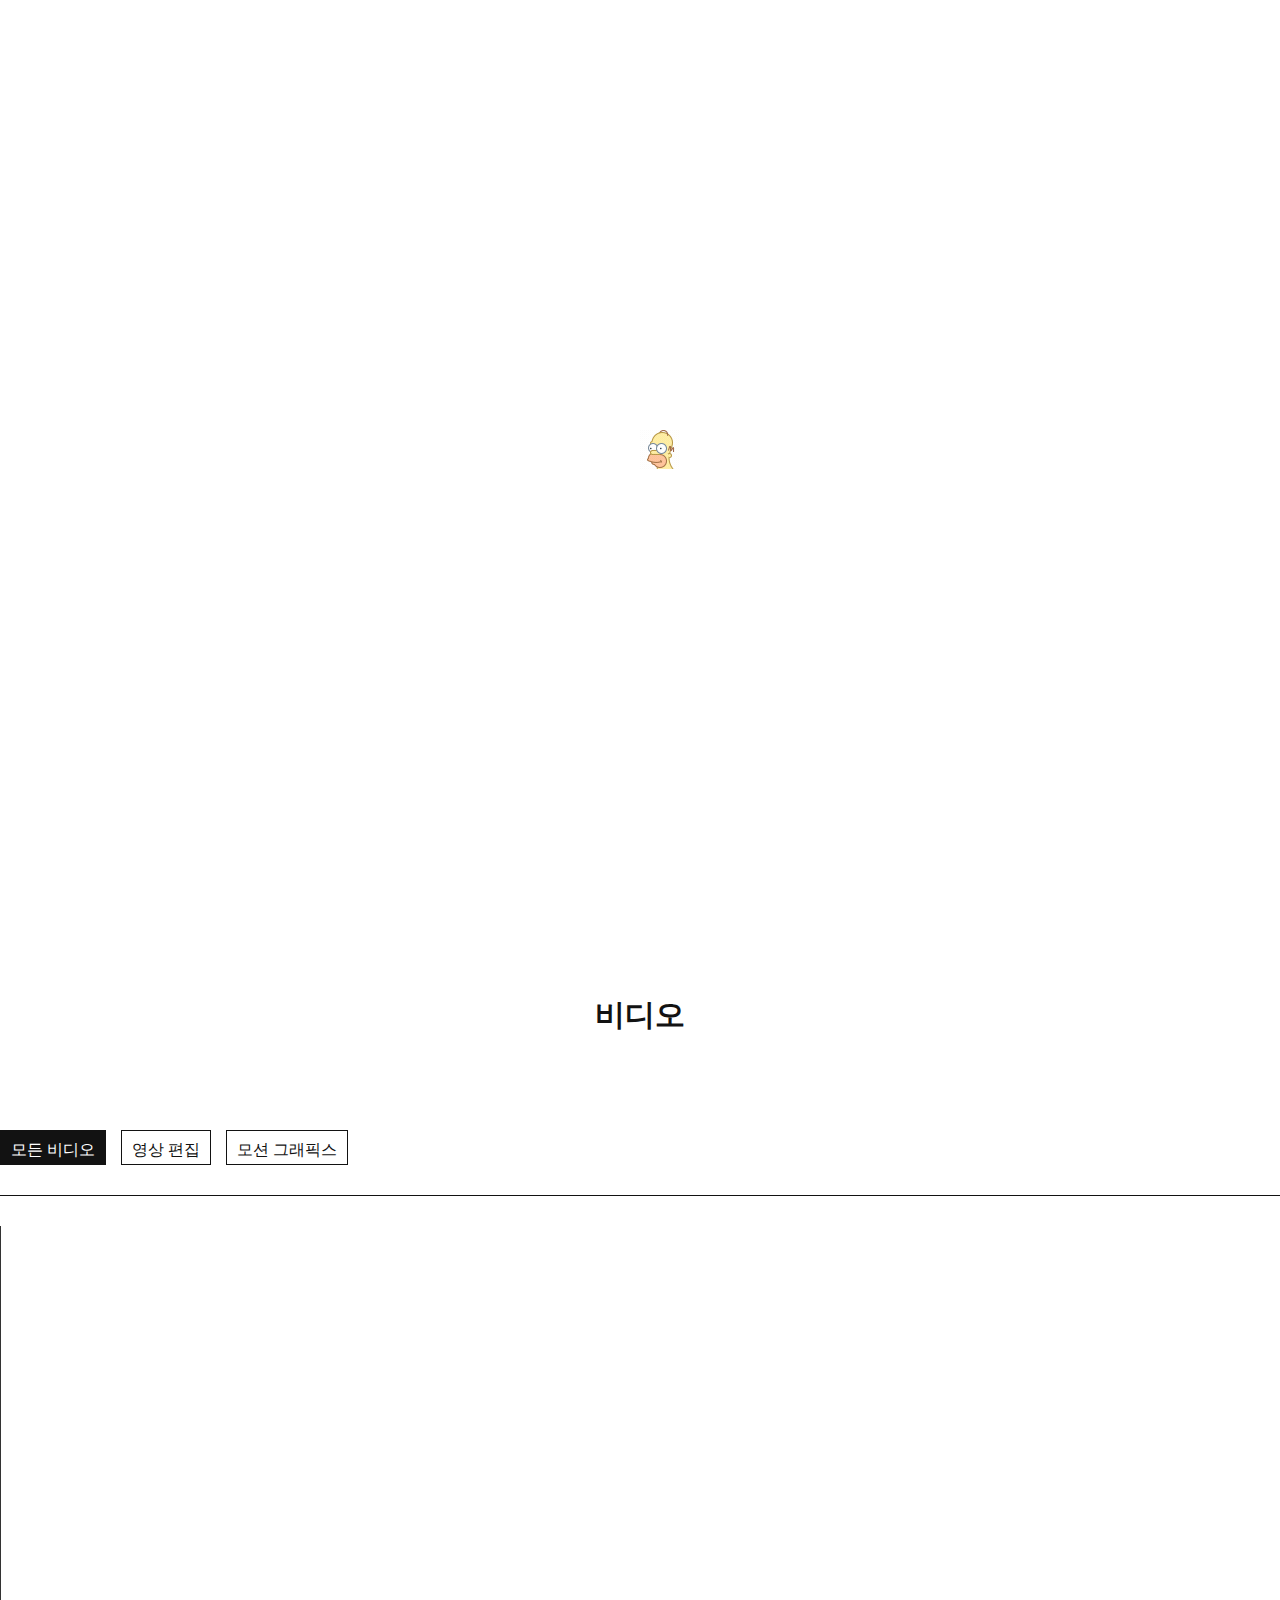
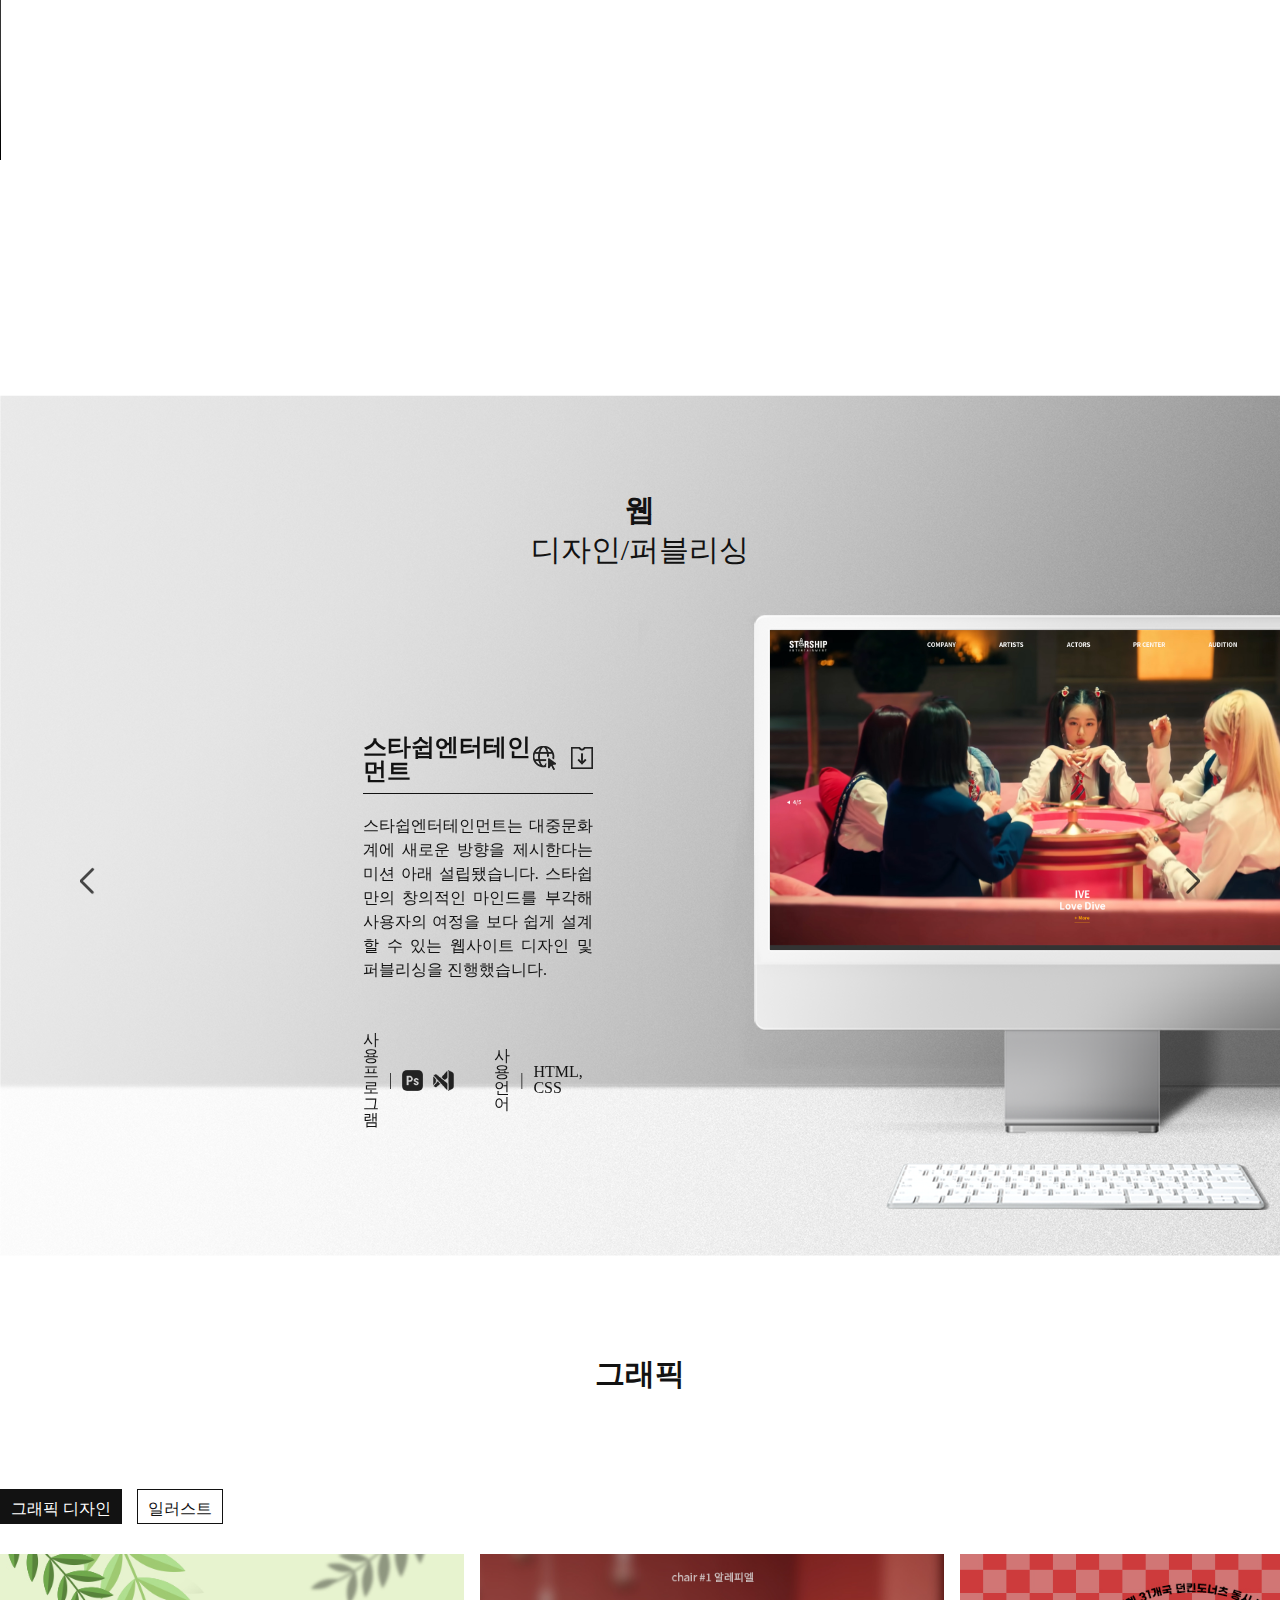
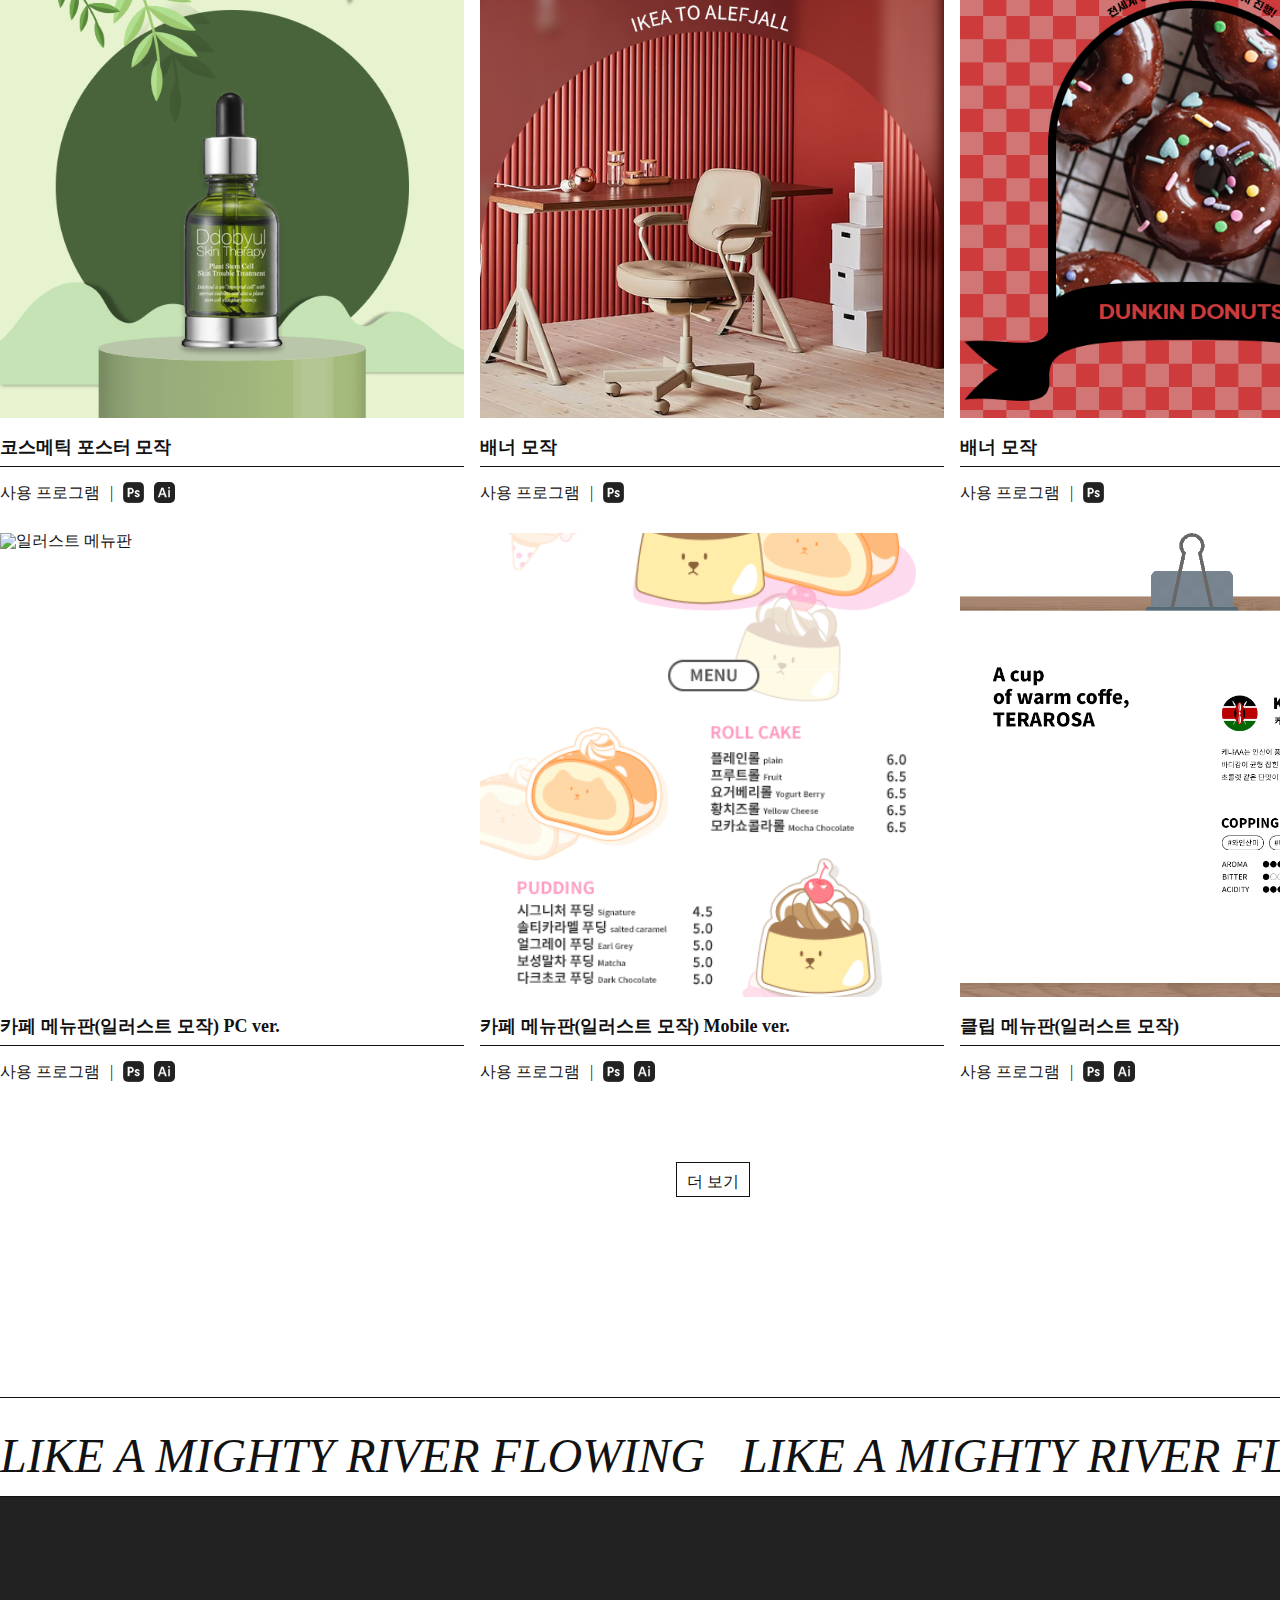
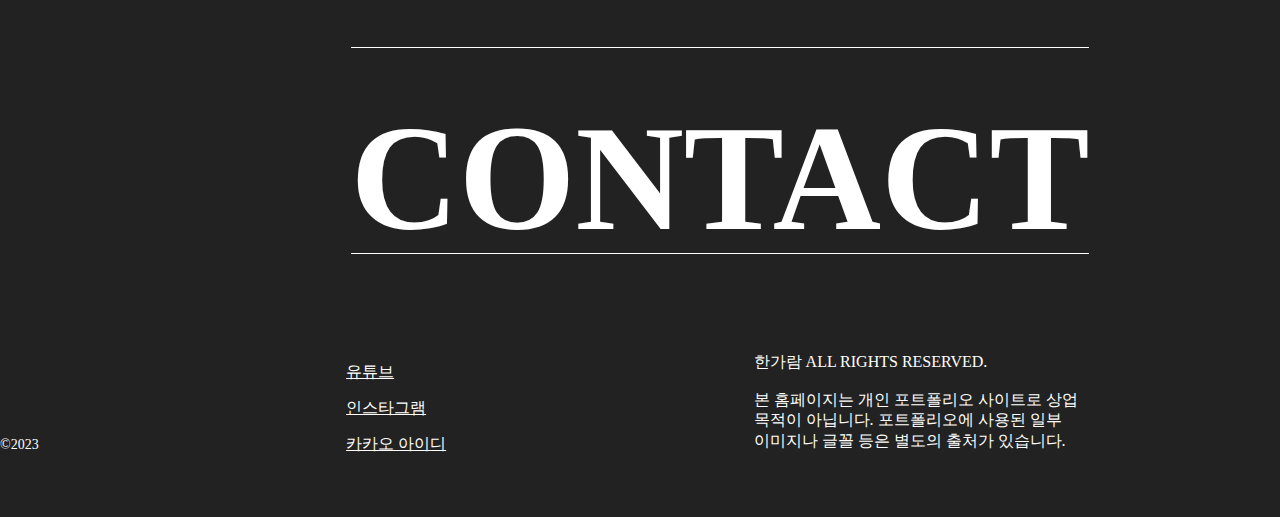
==== index.html @ 8df8cb2f "Add files via upload" ====
<!DOCTYPE html>
<html lang="ko">

<head>
    <meta charset="UTF-8">
    <meta http-equiv="X-UA-Compatible" content="IE=edge">
    <meta name="viewport" content="width=device-width, initial-scale=1.0">
    <title>포트폴리오</title>
    <!-- fancybox's CSS -->
    <link rel="stylesheet" href="https://cdnjs.cloudflare.com/ajax/libs/fancybox/3.5.7/jquery.fancybox.css"
        integrity="sha512-nNlU0WK2QfKsuEmdcTwkeh+lhGs6uyOxuUs+n+0oXSYDok5qy0EI0lt01ZynHq6+p/tbgpZ7P+yUb+r71wqdXg=="
        crossorigin="anonymous" referrerpolicy="no-referrer" />

    <!-- Swiper's CSS -->
    <link rel="stylesheet" href="https://cdn.jsdelivr.net/npm/swiper/swiper-bundle.min.css" />

    <!-- my CSS -->
    <link href="css/comon.css" rel="stylesheet" />
    <link href="css/main.css" rel="stylesheet" />
</head>

<body>
    <div class="loading">
        <img src="img/loading.gif" alt="loading" />
    </div> <!-- .loading end -->


    <header>

        <div class="inner">
            <div>
                <a href="#"><img src="img/header_logo.png" alt="로고" /></a>
            </div>

            <ul>
                <li><a href="#">VIDEO</a></li>
                <li><a href="#">WEB</a></li>
                <li><a href="#">GRAPHIC</a></li>
            </ul>

            <div class="right">
                <img src="img/header_iconProfile.png" alt="프로필" />
            </div> <!-- .right end -->
        </div> <!-- .inner -->

    </header>


    <div class="profile">

        <div class="icon">
            <img src="img/profile_iconX.png" alt="나가기" />
        </div> <!-- .icon end -->

        <div class="inner">

            <div class="left">
                <h1>LIKE A<br />MIGHTY RIVER<br />FLOWING</h1>
                <p>한가람, ‘크다’라는 뜻을 더하는 접두사 ‘한-’과 ‘강’의 우리말 ‘가람’을 조합한 순우리말로 큰 강이라는 뜻입니다. 하나의 콘텐츠는 거대한 강과 같습니다. 콘텐츠가 탄생하기까지
                    창작자
                    한 사람의 수많은 경험과 배움이 방울방울 모여 각각의 물줄기를 이루고, 타인이라는 이름의 또 다른 물줄기를 만나게 되죠. 각기 다른 곳에서 시작해 크기도, 세기도, 속성도 모두
                    상이한
                    물줄기. 이 물줄기들이 서로 휘돌고 부딪고 어울려 마침내 유의미한 흐름을 형성합니다. 그 흐름, 나와 타인과 경험과 관계, 그리고 글과 그림과 소리와 영상이 다면적으로 어우러지는
                    거대한
                    강과 같은 콘텐츠를 추구합니다.</p>
            </div> <!-- .left end -->

            <div class="right">
                <ul>
                    <li>NAME</li>
                    <li>우한가람 / Woo Hangaram</li>
                </ul>
                <ul>
                    <li>BIRTH</li>
                    <li>1992.09.11.</li>
                </ul>
                <ul>
                    <li>EDUCATION</li>
                    <li>2011 부산 낙동고등학교 졸업<br />2015 동아대학교 국어국문학과 졸업<br />2023 그린컴퓨터아카데미 영상편집&웹콘텐츠 제작</li>
                </ul>
                <ul>
                    <li>CERTIFICATION</li>
                    <li>컴퓨터그래픽스운용기능사<br />GTQ Potoshop 1급<br />GTQ Illustrator 1급</li>
                </ul>
                <ul>
                    <li>SKILLS</li>
                    <li>
                        <img src="img/icon_premiere.png" alt="premiere" />
                        <img src="img/icon_aftereffects.png" alt="aftereffects" />
                        <img src="img/icon_photoshop.png" alt="photoshop" />
                        <img src="img/icon_illustrator.png" alt="illustrator" />
                        <img src="img/icon_indesign.png" alt="indesign" />
                        <img src="img/icon_cinema4d.png" alt="cinema4d" />
                        <img src="img/icon_vscode.png" alt="vscode" />
                    </li>
                </ul>
                <ul>
                    <li>CONTECT</li>
                    <li>
                        <a href="#"><img src="img/icon_youtube.png" alt="youtube" /></a>
                        <a href="#"><img src="img/icon_instagram.png" alt="instagram" /></a>
                        <a href="#"><img src="img/icon_kakaotalk.png" alt="kakaotalk" /></a>
                </ul>
            </div> <!-- .right end -->

        </div>

    </div> <!-- .profile end -->


    <div class="main_visual">

        <h1>LIKE A</h1>
        <h1>MIGHTY RIVER</h1>
        <h1>FLOWING</h1>

    </div> <!-- .main_visual end -->


    <section class="video">

        <div class="title">
            <h2>비디오</h2>
        </div> <!-- .title end -->

        <ul class="tab_menu">
            <li class="on">모든 비디오</li>
            <li>영상 편집</li>
            <li>모션 그래픽스</li>
        </ul>

        <div class="list">

            <div class="list_in on"> <!-- 모든 비디오 -->
                <div class="swiper video">
                    <div class="swiper-wrapper">

                        <div class="swiper-slide"> <!-- 01 -->
                            <div class="video_warp">
                                <video autoplay muted loop controls>
                                    <source src="img/다이아몬드 브리즈.mp4" type="video/mp4" />
                                </video>
                            </div>

                            <div class="top">
                                <h3>나는 문어 문어지지 않아01</h3>
                                <figure>
                                    <a href="#"><img src="img/icon_youtube02.png" alt="유튜브 보기" /></a>
                                    <a href="#"><img src="img/icon_download.png" alt="기획서 보기" /></a>
                                </figure>
                            </div> <!-- .top end -->

                            <div class="bottom">
                                <div>
                                    <p>제작 내용</p>
                                    <p>|</p>
                                    <p>문어를 소재로 한 다큐멘터리 영상입니다. 기획 및 연출, 촬영, 디자인, 특수효과를 담당했습니다.</p>
                                </div>
                                <div class="tools">
                                    <p>사용 프로그램</p>
                                    <p>|</p>
                                    <img src="img/icon_premiere.png" alt="premiere" />
                                    <img src="img/icon_aftereffects.png" alt="aftereffects" />
                                    <img src="img/icon_photoshop.png" alt="photoshop" />
                                </div>
                            </div> <!-- .bottom end -->
                        </div> <!-- .swiper-slide 01 end -->

                        <div class="swiper-slide"> <!-- 02 -->
                            <div class="video_warp">
                                <video autoplay muted loop controls>
                                    <source src="img/다이아몬드 브리즈.mp4" type="video/mp4" />
                                </video>
                            </div>

                            <div class="top">
                                <h3>나는 문어 문어지지 않아</h3>
                                <figure>
                                    <a href="#"><img src="img/icon_youtube02.png" alt="유튜브 보기" /></a>
                                    <a href="#"><img src="img/icon_download.png" alt="기획서 보기" /></a>
                                </figure>
                            </div> <!-- .top end -->

                            <div class="bottom">
                                <div>
                                    <p>제작 내용</p>
                                    <p>|</p>
                                    <p>문어를 소재로 한 다큐멘터리 영상입니다. 기획 및 연출, 촬영, 디자인, 특수효과를 담당했습니다.</p>
                                </div>
                                <div class="tools">
                                    <p>사용 프로그램</p>
                                    <p>|</p>
                                    <img src="img/icon_premiere.png" alt="premiere" />
                                    <img src="img/icon_aftereffects.png" alt="aftereffects" />
                                    <img src="img/icon_photoshop.png" alt="photoshop" />
                                </div>
                            </div> <!-- .bottom end -->
                        </div> <!-- .swiper-slide 02 end -->

                        <div class="swiper-slide"> <!-- 03 -->
                            <div class="video_warp">
                                <video autoplay muted loop controls>
                                    <source src="img/다이아몬드 브리즈.mp4" type="video/mp4" />
                                </video>
                            </div>

                            <div class="top">
                                <h3>나는 문어 문어지지 않아</h3>
                                <figure>
                                    <a href="#"><img src="img/icon_youtube02.png" alt="유튜브 보기" /></a>
                                    <a href="#"><img src="img/icon_download.png" alt="기획서 보기" /></a>
                                </figure>
                            </div> <!-- .top end -->

                            <div class="bottom">
                                <div>
                                    <p>제작 내용</p>
                                    <p>|</p>
                                    <p>문어를 소재로 한 다큐멘터리 영상입니다. 기획 및 연출, 촬영, 디자인, 특수효과를 담당했습니다.</p>
                                </div>
                                <div class="tools">
                                    <p>사용 프로그램</p>
                                    <p>|</p>
                                    <img src="img/icon_premiere.png" alt="premiere" />
                                    <img src="img/icon_aftereffects.png" alt="aftereffects" />
                                    <img src="img/icon_photoshop.png" alt="photoshop" />
                                </div>
                            </div> <!-- .bottom end -->
                        </div> <!-- .swiper-slide 03 end -->

                        <div class="swiper-slide"> <!-- 04 -->
                            <div class="video_warp">
                                <video autoplay muted loop controls>
                                    <source src="img/다이아몬드 브리즈.mp4" type="video/mp4" />
                                </video>
                            </div>

                            <div class="top">
                                <h3>나는 문어 문어지지 않아</h3>
                                <figure>
                                    <a href="#"><img src="img/icon_youtube02.png" alt="유튜브 보기" /></a>
                                    <a href="#"><img src="img/icon_download.png" alt="기획서 보기" /></a>
                                </figure>
                            </div> <!-- .top end -->

                            <div class="bottom">
                                <div>
                                    <p>제작 내용</p>
                                    <p>|</p>
                                    <p>문어를 소재로 한 다큐멘터리 영상입니다. 기획 및 연출, 촬영, 디자인, 특수효과를 담당했습니다.</p>
                                </div>
                                <div class="tools">
                                    <p>사용 프로그램</p>
                                    <p>|</p>
                                    <img src="img/icon_premiere.png" alt="premiere" />
                                    <img src="img/icon_aftereffects.png" alt="aftereffects" />
                                    <img src="img/icon_photoshop.png" alt="photoshop" />
                                </div>
                            </div> <!-- .bottom end -->
                        </div> <!-- .swiper-slide 04 end -->

                    </div> <!-- .swiper-wrapper end -->
                </div> <!-- .swiper .video end -->
            </div> <!-- .list_in 모든 비디오 end -->

            <div class="list_in"> <!-- 영상 편집 -->
                <div class="swiper video">
                    <div class="swiper-wrapper">

                        <div class="swiper-slide"> <!-- 01 -->
                            <div class="video_warp">
                                <video autoplay muted loop controls>
                                    <source src="img/다이아몬드 브리즈.mp4" type="video/mp4" />
                                </video>
                            </div>

                            <div class="top">
                                <h3>나는 문어 문어지지 않아02</h3>
                                <figure>
                                    <a href="#"><img src="img/icon_youtube02.png" alt="유튜브 보기" /></a>
                                    <a href="#"><img src="img/icon_download.png" alt="기획서 보기" /></a>
                                </figure>
                            </div> <!-- .top end -->

                            <div class="bottom">
                                <div>
                                    <p>제작 내용</p>
                                    <p>|</p>
                                    <p>문어를 소재로 한 다큐멘터리 영상입니다. 기획 및 연출, 촬영, 디자인, 특수효과를 담당했습니다.</p>
                                </div>
                                <div class="tools">
                                    <p>사용 프로그램</p>
                                    <p>|</p>
                                    <img src="img/icon_premiere.png" alt="premiere" />
                                    <img src="img/icon_aftereffects.png" alt="aftereffects" />
                                    <img src="img/icon_photoshop.png" alt="photoshop" />
                                </div>
                            </div> <!-- .bottom end -->
                        </div> <!-- .swiper-slide 01 end -->

                        <div class="swiper-slide"> <!-- 02 -->
                            <div class="video_warp">
                                <video autoplay muted loop controls>
                                    <source src="img/다이아몬드 브리즈.mp4" type="video/mp4" />
                                </video>
                            </div>

                            <div class="top">
                                <h3>나는 문어 문어지지 않아</h3>
                                <figure>
                                    <a href="#"><img src="img/icon_youtube02.png" alt="유튜브 보기" /></a>
                                    <a href="#"><img src="img/icon_download.png" alt="기획서 보기" /></a>
                                </figure>
                            </div> <!-- .top end -->

                            <div class="bottom">
                                <div>
                                    <p>제작 내용</p>
                                    <p>|</p>
                                    <p>문어를 소재로 한 다큐멘터리 영상입니다. 기획 및 연출, 촬영, 디자인, 특수효과를 담당했습니다.</p>
                                </div>
                                <div class="tools">
                                    <p>사용 프로그램</p>
                                    <p>|</p>
                                    <img src="img/icon_premiere.png" alt="premiere" />
                                    <img src="img/icon_aftereffects.png" alt="aftereffects" />
                                    <img src="img/icon_photoshop.png" alt="photoshop" />
                                </div>
                            </div> <!-- .bottom end -->
                        </div> <!-- .swiper-slide 02 end -->

                        <div class="swiper-slide"> <!-- 03 -->
                            <div class="video_warp">
                                <video autoplay muted loop controls>
                                    <source src="img/다이아몬드 브리즈.mp4" type="video/mp4" />
                                </video>
                            </div>

                            <div class="top">
                                <h3>나는 문어 문어지지 않아</h3>
                                <figure>
                                    <a href="#"><img src="img/icon_youtube02.png" alt="유튜브 보기" /></a>
                                    <a href="#"><img src="img/icon_download.png" alt="기획서 보기" /></a>
                                </figure>
                            </div> <!-- .top end -->

                            <div class="bottom">
                                <div>
                                    <p>제작 내용</p>
                                    <p>|</p>
                                    <p>문어를 소재로 한 다큐멘터리 영상입니다. 기획 및 연출, 촬영, 디자인, 특수효과를 담당했습니다.</p>
                                </div>
                                <div class="tools">
                                    <p>사용 프로그램</p>
                                    <p>|</p>
                                    <img src="img/icon_premiere.png" alt="premiere" />
                                    <img src="img/icon_aftereffects.png" alt="aftereffects" />
                                    <img src="img/icon_photoshop.png" alt="photoshop" />
                                </div>
                            </div> <!-- .bottom end -->
                        </div> <!-- .swiper-slide 03 end -->

                        <div class="swiper-slide"> <!-- 04 -->
                            <div class="video_warp">
                                <video autoplay muted loop controls>
                                    <source src="img/다이아몬드 브리즈.mp4" type="video/mp4" />
                                </video>
                            </div>

                            <div class="top">
                                <h3>나는 문어 문어지지 않아</h3>
                                <figure>
                                    <a href="#"><img src="img/icon_youtube02.png" alt="유튜브 보기" /></a>
                                    <a href="#"><img src="img/icon_download.png" alt="기획서 보기" /></a>
                                </figure>
                            </div> <!-- .top end -->

                            <div class="bottom">
                                <div>
                                    <p>제작 내용</p>
                                    <p>|</p>
                                    <p>문어를 소재로 한 다큐멘터리 영상입니다. 기획 및 연출, 촬영, 디자인, 특수효과를 담당했습니다.</p>
                                </div>
                                <div class="tools">
                                    <p>사용 프로그램</p>
                                    <p>|</p>
                                    <img src="img/icon_premiere.png" alt="premiere" />
                                    <img src="img/icon_aftereffects.png" alt="aftereffects" />
                                    <img src="img/icon_photoshop.png" alt="photoshop" />
                                </div>
                            </div> <!-- .bottom end -->
                        </div> <!-- .swiper-slide 04 end -->

                    </div> <!-- .swiper-wrapper end -->
                </div> <!-- .swiper .video end -->
            </div> <!-- .list_in 영상 편집 end -->

            <div class="list_in"> <!-- 모션 그래픽스 -->
                <div class="swiper video">
                    <div class="swiper-wrapper">

                        <div class="swiper-slide"> <!-- 01 -->
                            <div class="video_warp">
                                <video autoplay muted loop controls>
                                    <source src="img/다이아몬드 브리즈.mp4" type="video/mp4" />
                                </video>
                            </div>

                            <div class="top">
                                <h3>나는 문어 문어지지 않아03</h3>
                                <figure>
                                    <a href="#"><img src="img/icon_youtube02.png" alt="유튜브 보기" /></a>
                                    <a href="#"><img src="img/icon_download.png" alt="기획서 보기" /></a>
                                </figure>
                            </div> <!-- .top end -->

                            <div class="bottom">
                                <div>
                                    <p>제작 내용</p>
                                    <p>|</p>
                                    <p>문어를 소재로 한 다큐멘터리 영상입니다. 기획 및 연출, 촬영, 디자인, 특수효과를 담당했습니다.</p>
                                </div>
                                <div class="tools">
                                    <p>사용 프로그램</p>
                                    <p>|</p>
                                    <img src="img/icon_premiere.png" alt="premiere" />
                                    <img src="img/icon_aftereffects.png" alt="aftereffects" />
                                    <img src="img/icon_photoshop.png" alt="photoshop" />
                                </div>
                            </div> <!-- .bottom end -->
                        </div> <!-- .swiper-slide 01 end -->

                        <div class="swiper-slide"> <!-- 02 -->
                            <div class="video_warp">
                                <video autoplay muted loop controls>
                                    <source src="img/다이아몬드 브리즈.mp4" type="video/mp4" />
                                </video>
                            </div>

                            <div class="top">
                                <h3>나는 문어 문어지지 않아</h3>
                                <figure>
                                    <a href="#"><img src="img/icon_youtube02.png" alt="유튜브 보기" /></a>
                                    <a href="#"><img src="img/icon_download.png" alt="기획서 보기" /></a>
                                </figure>
                            </div> <!-- .top end -->

                            <div class="bottom">
                                <div>
                                    <p>제작 내용</p>
                                    <p>|</p>
                                    <p>문어를 소재로 한 다큐멘터리 영상입니다. 기획 및 연출, 촬영, 디자인, 특수효과를 담당했습니다.</p>
                                </div>
                                <div class="tools">
                                    <p>사용 프로그램</p>
                                    <p>|</p>
                                    <img src="img/icon_premiere.png" alt="premiere" />
                                    <img src="img/icon_aftereffects.png" alt="aftereffects" />
                                    <img src="img/icon_photoshop.png" alt="photoshop" />
                                </div>
                            </div> <!-- .bottom end -->
                        </div> <!-- .swiper-slide 02 end -->

                        <div class="swiper-slide"> <!-- 03 -->
                            <div class="video_warp">
                                <video autoplay muted loop controls>
                                    <source src="img/다이아몬드 브리즈.mp4" type="video/mp4" />
                                </video>
                            </div>

                            <div class="top">
                                <h3>나는 문어 문어지지 않아</h3>
                                <figure>
                                    <a href="#"><img src="img/icon_youtube02.png" alt="유튜브 보기" /></a>
                                    <a href="#"><img src="img/icon_download.png" alt="기획서 보기" /></a>
                                </figure>
                            </div> <!-- .top end -->

                            <div class="bottom">
                                <div>
                                    <p>제작 내용</p>
                                    <p>|</p>
                                    <p>문어를 소재로 한 다큐멘터리 영상입니다. 기획 및 연출, 촬영, 디자인, 특수효과를 담당했습니다.</p>
                                </div>
                                <div class="tools">
                                    <p>사용 프로그램</p>
                                    <p>|</p>
                                    <img src="img/icon_premiere.png" alt="premiere" />
                                    <img src="img/icon_aftereffects.png" alt="aftereffects" />
                                    <img src="img/icon_photoshop.png" alt="photoshop" />
                                </div>
                            </div> <!-- .bottom end -->
                        </div> <!-- .swiper-slide 03 end -->

                        <div class="swiper-slide"> <!-- 04 -->
                            <div class="video_warp">
                                <video autoplay muted loop controls>
                                    <source src="img/다이아몬드 브리즈.mp4" type="video/mp4" />
                                </video>
                            </div>

                            <div class="top">
                                <h3>나는 문어 문어지지 않아</h3>
                                <figure>
                                    <a href="#"><img src="img/icon_youtube02.png" alt="유튜브 보기" /></a>
                                    <a href="#"><img src="img/icon_download.png" alt="기획서 보기" /></a>
                                </figure>
                            </div> <!-- .top end -->

                            <div class="bottom">
                                <div>
                                    <p>제작 내용</p>
                                    <p>|</p>
                                    <p>문어를 소재로 한 다큐멘터리 영상입니다. 기획 및 연출, 촬영, 디자인, 특수효과를 담당했습니다.</p>
                                </div>
                                <div class="tools">
                                    <p>사용 프로그램</p>
                                    <p>|</p>
                                    <img src="img/icon_premiere.png" alt="premiere" />
                                    <img src="img/icon_aftereffects.png" alt="aftereffects" />
                                    <img src="img/icon_photoshop.png" alt="photoshop" />
                                </div>
                            </div> <!-- .bottom end -->
                        </div> <!-- .swiper-slide 04 end -->

                    </div> <!-- .swiper-wrapper end -->
                </div> <!-- .swiper .video end -->
            </div> <!-- .list_in 모션 그래픽스 end -->

        </div> <!-- .list end -->

    </section> <!-- .video end -->


    <section class="web">

        <div class="BG">
            <img src="img/web_BG.png" alt="웹" />
        </div>

        <div class="inner">

            <div class="title">
                <h2>웹</h2>
                <h3>디자인/퍼블리싱</h3>
            </div>

            <div class="swiper web">
                <div class="swiper-wrapper">

                    <div class="swiper-slide">

                        <div class="left">
                            <div class="top">
                                <h5>스타쉽엔터테인먼트</h5>
                                <figure>
                                    <a href="sub/starship/index.html" target="_blank"><img src="img/icon_site.png"
                                            alt="사이트 보기" /></a>
                                    <a href="sub/starship/STARSHIP ENT.pdf" target="_blank"><img
                                            src="img/icon_download.png" alt="기획서 보기" /></a>
                                </figure>
                            </div> <!-- .top end -->

                            <div class="middle">
                                <p>스타쉽엔터테인먼트는 대중문화계에 새로운 방향을 제시한다는 미션 아래 설립됐습니다. 스타쉽만의 창의적인 마인드를 부각해 사용자의 여정을 보다 쉽게 설계할
                                    수 있는 웹사이트 디자인 및 퍼블리싱을 진행했습니다.</p>
                            </div> <!-- .middle end -->

                            <div class="bottom">
                                <div class="tools">
                                    <p>사용 프로그램</p>
                                    <p>|</p>
                                    <img src="img/icon_photoshop.png" alt="photoshop" />
                                    <img src="img/icon_vscode.png" alt="vscode" />
                                </div>

                                <div class="tools">
                                    <p>사용 언어</p>
                                    <p>|</p>
                                    <p>HTML, CSS</p>
                                </div>
                            </div> <!-- .bottom end -->
                        </div> <!-- .left end -->

                        <div class="right">
                            <img src="img/web_computer.png" alt="웹사이트 미리보기" />
                            <div>
                                <figure>
                                    <img src="img/web_starship.jpg" alt="스타쉽엔터테인먼트" />
                                </figure>
                                <img class="cursor" src="img/web_cursor.png" alt="마우스 커서를 이미지 위에 올리면 자동으로 슬라이드됩니다." />
                            </div>
                            <!-- .cursor end -->
                        </div>


                    </div> <!-- swiper-slide 01 end -->

                    <div class="swiper-slide">

                        <div class="left">
                            <div class="top">
                                <h5>유엔난민기구</h5>
                                <figure>
                                    <a href="sub/unhcr/index.html" target="_blank"><img src="img/icon_site.png"
                                            alt="사이트 보기" /></a>
                                    <a href="sub/unhcr/UNHCR.pdf" target="_blank"><img src="img/icon_download.png"
                                            alt="기획서 보기" /></a>
                                </figure>
                            </div> <!-- .top end -->

                            <div class="middle">
                                <p>유엔난민기구는 난민을 보호하고 영구적인 해결 방안을 모색하는 비정치적·인도주의적 유엔기구입니다. 기관의 이미지와 정보를 명확하고 호소력 있게 전달해
                                    홈페이지 방문자의 공감대를 형성하고 캠페인 참여를 독려하는 방향으로 웹사이트 디자인 및 퍼블리싱을 진행했습니다.</p>
                            </div> <!-- .middle end -->

                            <div class="bottom">
                                <div class="tools">
                                    <p>사용 프로그램</p>
                                    <p>|</p>
                                    <img src="img/icon_photoshop.png" alt="photoshop" />
                                    <img src="img/icon_vscode.png" alt="vscode" />
                                </div>

                                <div class="tools">
                                    <p>사용 언어</p>
                                    <p>|</p>
                                    <p>HTML, CSS</p>
                                </div>
                            </div> <!-- .bottom end -->
                        </div> <!-- .left end -->

                        <div class="right">
                            <img src="img/web_computer.png" alt="웹사이트 미리보기" />
                            <div>
                                <figure>
                                    <img src="img/web_UNHCR.jpg" alt="유엔난민기구" />
                                </figure>

                                <img class="cursor" src="img/web_cursor.png" alt="마우스 커서를 이미지 위에 올리면 자동으로 슬라이드됩니다." />
                            </div>
                            <!-- .cursor end -->
                        </div>

                    </div> <!-- swiper-slide 02 end -->

                </div> <!-- .swiper-wrapper end -->
                <div class="swiper-pagination"></div>
                <div class="swiper-button-next"></div>
                <div class="swiper-button-prev"></div>
            </div> <!-- .swiper .web end -->

        </div> <!-- .inner end -->

    </section> <!-- .web end -->


    <section class="graphic">
        <div class="title">
            <h2>그래픽</h2>
        </div> <!-- .title end -->

        <div class="inner">

            <ul class="tab_menu">
                <li class="on">그래픽 디자인</li>
                <li>일러스트</li>
            </ul>

            <div class="list">

                <div class="list_in on">

                    <div class="wrap">

                        <div class="item">
                            <a href="img/graphic_cosmetic.jpg" data-fancybox="images">
                                <img src="img/graphic_cosmetic.jpg" alt="코스메틱 포스터" />
                            </a>
                            <h5>코스메틱 포스터 모작</h5>
                            <div class="tools">
                                <p>사용 프로그램</p>
                                <p>|</p>
                                <img src="img/icon_photoshop.png" alt="photoshop" />
                                <img src="img/icon_illustrator.png" alt="illustrator" />
                            </div>
                        </div> <!-- .item 01 end -->

                        <div class="item">
                            <a href="img/graphic_banner01.jpg" data-fancybox="images">
                                <img src="img/graphic_banner01.jpg" alt="배너" />
                            </a>
                            <h5>배너 모작</h5>
                            <div class="tools">
                                <p>사용 프로그램</p>
                                <p>|</p>
                                <img src="img/icon_photoshop.png" alt="photoshop" />
                            </div>
                        </div> <!-- .item 02 end -->

                        <div class="item">
                            <a href="img/graphic_banner02.jpg" data-fancybox="images">
                                <img src="img/graphic_banner02.jpg" alt="배너" />
                            </a>
                            <h5>배너 모작</h5>
                            <div class="tools">
                                <p>사용 프로그램</p>
                                <p>|</p>
                                <img src="img/icon_photoshop.png" alt="photoshop" />
                            </div>
                        </div> <!-- .item 03 end -->

                        <div class="item">
                            <a href="img/graphic_menu01.gif" data-fancybox="images">
                                <img src="img/graphic_menu01.gif" alt="일러스트 메뉴판" />
                            </a>
                            <h5>카페 메뉴판(일러스트 모작) PC ver.</h5>
                            <div class="tools">
                                <p>사용 프로그램</p>
                                <p>|</p>
                                <img src="img/icon_photoshop.png" alt="photoshop" />
                                <img src="img/icon_illustrator.png" alt="illustrator" />
                            </div>
                        </div> <!-- .item 04 end -->

                        <div class="item">
                            <a href="img/graphic_menu02.gif" data-fancybox="images">
                                <img src="img/graphic_menu02.gif" alt="일러스트 메뉴판" />
                            </a>
                            <h5>카페 메뉴판(일러스트 모작) Mobile ver.</h5>
                            <div class="tools">
                                <p>사용 프로그램</p>
                                <p>|</p>
                                <img src="img/icon_photoshop.png" alt="photoshop" />
                                <img src="img/icon_illustrator.png" alt="illustrator" />
                            </div>
                        </div> <!-- .item 05 end -->

                        <div class="item">
                            <a href="img/graphic_menu03.gif" data-fancybox="images">
                                <img src="img/graphic_menu03.gif" alt="커피 메뉴판" />
                            </a>
                            <h5>클립 메뉴판(일러스트 모작)</h5>
                            <div class="tools">
                                <p>사용 프로그램</p>
                                <p>|</p>
                                <img src="img/icon_photoshop.png" alt="photoshop" />
                                <img src="img/icon_illustrator.png" alt="illustrator" />
                            </div>
                        </div> <!-- .item 06 end -->

                        <div class="hidden">

                        <div class="item">
                            <a href="img/graphic_banner03.jpg" data-fancybox="images">
                                <img src="img/graphic_banner03.jpg" alt="배너" />
                            </a>
                            <h5>배너 모작</h5>
                            <div class="tools">
                                <p>사용 프로그램</p>
                                <p>|</p>
                                <img src="img/icon_photoshop.png" alt="photoshop" />
                            </div>
                        </div> <!-- .item 07 end -->

                        <div class="item">
                            <a href="img/graphic_banner04.jpg" data-fancybox="images">
                                <img src="img/graphic_banner04.jpg" alt="배너" />
                            </a>
                            <h5>배너 모작</h5>
                            <div class="tools">
                                <p>사용 프로그램</p>
                                <p>|</p>
                                <img src="img/icon_photoshop.png" alt="photoshop" />
                            </div>
                        </div> <!-- .item 08 end -->

                        <div class="item">
                            <a href="img/graphic_banner05.jpg" data-fancybox="images">
                                <img src="img/graphic_banner05.jpg" alt="배너" />
                            </a>
                            <h5>배너 모작</h5>
                            <div class="tools">
                                <p>사용 프로그램</p>
                                <p>|</p>
                                <img src="img/icon_photoshop.png" alt="photoshop" />
                            </div>
                        </div> <!-- .item 09 end -->

                        <div class="item">
                            <a href="img/graphic_banner06.jpg" data-fancybox="images">
                                <img src="img/graphic_banner06.jpg" alt="배너" />
                            </a>
                            <h5>배너 모작</h5>
                            <div class="tools">
                                <p>사용 프로그램</p>
                                <p>|</p>
                                <img src="img/icon_photoshop.png" alt="photoshop" />
                            </div>
                        </div> <!-- .item 10 end -->

                        <div class="item">
                            <a href="img/graphic_banner07.jpg" data-fancybox="images">
                                <img src="img/graphic_banner07.jpg" alt="배너" />
                            </a>
                            <h5>배너 모작</h5>
                            <div class="tools">
                                <p>사용 프로그램</p>
                                <p>|</p>
                                <img src="img/icon_photoshop.png" alt="photoshop" />
                            </div>
                        </div> <!-- .item 11 end -->

                        </div> <!-- .hidden end -->

                    </div> <!-- .wrap end -->

                    <div class="more">
                        <p>더 보기</p>
                    </div>

                    <div class="close">
                        <p>숨기기</p>
                    </div>

                </div> <!-- .list_in 01 end -->

                <div class="list_in">

                    <div class="wrap">

                        <div class="item">
                            <a href="img/graphic_cosmetic.jpg" data-fancybox="images">
                                <img src="img/graphic_cosmetic.jpg" alt="코스메틱 포스터" />
                            </a>
                            <h5>코스메틱 포스터 모작</h5>
                            <div class="tools">
                                <p>사용 프로그램</p>
                                <p>|</p>
                                <img src="img/icon_photoshop.png" alt="photoshop" />
                                <img src="img/icon_illustrator.png" alt="illustrator" />
                            </div>
                        </div> <!-- .item 01 end -->

                        <div class="item">
                            <a href="img/graphic_banner01.jpg" data-fancybox="images">
                                <img src="img/graphic_banner01.jpg" alt="배너" />
                            </a>
                            <h5>배너 모작</h5>
                            <div class="tools">
                                <p>사용 프로그램</p>
                                <p>|</p>
                                <img src="img/icon_photoshop.png" alt="photoshop" />
                            </div>
                        </div> <!-- .item 02 end -->

                        <div class="item">
                            <a href="img/graphic_banner02.jpg" data-fancybox="images">
                                <img src="img/graphic_banner02.jpg" alt="배너" />
                            </a>
                            <h5>배너 모작</h5>
                            <div class="tools">
                                <p>사용 프로그램</p>
                                <p>|</p>
                                <img src="img/icon_photoshop.png" alt="photoshop" />
                            </div>
                        </div> <!-- .item 03 end -->

                        <div class="item">
                            <a href="img/graphic_menu01.gif" data-fancybox="images">
                                <img src="img/graphic_menu01.gif" alt="일러스트 메뉴판" />
                            </a>
                            <h5>카페 메뉴판(일러스트 모작) PC ver.</h5>
                            <div class="tools">
                                <p>사용 프로그램</p>
                                <p>|</p>
                                <img src="img/icon_photoshop.png" alt="photoshop" />
                                <img src="img/icon_illustrator.png" alt="illustrator" />
                            </div>
                        </div> <!-- .item 04 end -->

                        <div class="item">
                            <a href="img/graphic_menu02.gif" data-fancybox="images">
                                <img src="img/graphic_menu02.gif" alt="일러스트 메뉴판" />
                            </a>
                            <h5>카페 메뉴판(일러스트 모작) Mobile ver.</h5>
                            <div class="tools">
                                <p>사용 프로그램</p>
                                <p>|</p>
                                <img src="img/icon_photoshop.png" alt="photoshop" />
                                <img src="img/icon_illustrator.png" alt="illustrator" />
                            </div>
                        </div> <!-- .item 05 end -->

                        <div class="item">
                            <a href="img/graphic_menu03.gif" data-fancybox="images">
                                <img src="img/graphic_menu03.gif" alt="커피 메뉴판" />
                            </a>
                            <h5>클립 메뉴판(일러스트 모작)</h5>
                            <div class="tools">
                                <p>사용 프로그램</p>
                                <p>|</p>
                                <img src="img/icon_photoshop.png" alt="photoshop" />
                                <img src="img/icon_illustrator.png" alt="illustrator" />
                            </div>
                        </div> <!-- .item 06 end -->

                        <div class="hidden">

                        <div class="item">
                            <a href="img/graphic_banner03.jpg" data-fancybox="images">
                                <img src="img/graphic_banner03.jpg" alt="배너" />
                            </a>
                            <h5>배너 모작</h5>
                            <div class="tools">
                                <p>사용 프로그램</p>
                                <p>|</p>
                                <img src="img/icon_photoshop.png" alt="photoshop" />
                            </div>
                        </div> <!-- .item 07 end -->

                        <div class="item">
                            <a href="img/graphic_banner04.jpg" data-fancybox="images">
                                <img src="img/graphic_banner04.jpg" alt="배너" />
                            </a>
                            <h5>배너 모작</h5>
                            <div class="tools">
                                <p>사용 프로그램</p>
                                <p>|</p>
                                <img src="img/icon_photoshop.png" alt="photoshop" />
                            </div>
                        </div> <!-- .item 08 end -->

                        </div> <!-- .hidden end -->

                    </div> <!-- .wrap end -->

                    <div class="more">
                        <p>더 보기</p>
                    </div>

                    <div class="close">
                        <p>숨기기</p>
                    </div>

                </div> <!-- .list_in 02 end -->


            </div> <!-- .list end -->

        </div> <!-- .inner end -->

    </section> <!-- .graphic end -->


    <div class="text_flow">
        <h2>LIKE A MIGHTY RIVER FLOWING&nbsp;&nbsp;&nbsp;LIKE A MIGHTY RIVER FLOWING&nbsp;&nbsp;&nbsp;LIKE A MIGHTY
            RIVER FLOWING&nbsp;&nbsp;&nbsp;LIKE A MIGHTY RIVER FLOWING&nbsp;&nbsp;&nbsp;LIKE A MIGHTY RIVER
            FLOWING&nbsp;&nbsp;&nbsp;LIKE A MIGHTY RIVER FLOWING&nbsp;&nbsp;&nbsp;LIKE A MIGHTY RIVER
            FLOWING&nbsp;&nbsp;&nbsp;LIKE A MIGHTY RIVER FLOWING&nbsp;&nbsp;&nbsp;LIKE A MIGHTY RIVER
            FLOWING&nbsp;&nbsp;&nbsp;LIKE A MIGHTY RIVER FLOWING&nbsp;&nbsp;&nbsp;LIKE A MIGHTY RIVER
            FLOWING&nbsp;&nbsp;&nbsp;LIKE A MIGHTY RIVER FLOWING&nbsp;&nbsp;&nbsp;LIKE A MIGHTY RIVER
            FLOWING&nbsp;&nbsp;&nbsp;LIKE A MIGHTY RIVER FLOWING&nbsp;&nbsp;&nbsp;LIKE A MIGHTY RIVER
            FLOWING&nbsp;&nbsp;&nbsp;LIKE A MIGHTY RIVER FLOWING&nbsp;&nbsp;&nbsp;LIKE A MIGHTY RIVER
            FLOWING&nbsp;&nbsp;&nbsp;LIKE A MIGHTY RIVER FLOWING&nbsp;&nbsp;&nbsp;LIKE A MIGHTY RIVER
            FLOWING&nbsp;&nbsp;&nbsp;LIKE A MIGHTY RIVER FLOWING&nbsp;&nbsp;&nbsp;LIKE A MIGHTY RIVER
            FLOWING&nbsp;&nbsp;&nbsp;LIKE A MIGHTY RIVER FLOWING&nbsp;&nbsp;&nbsp;LIKE A MIGHTY RIVER
            FLOWING&nbsp;&nbsp;&nbsp;LIKE A MIGHTY RIVER FLOWING</h2>
    </div> <!-- .text_flow -->


    <footer>
        <div class="inner">
            <h1>CONTACT</h1>
            <div class="info">
                <p>©2023</p>
                <ul>
                    <li><a href="#">유튜브</a></li>
                    <li><a href="#">인스타그램</a></li>
                    <li><a href="#">카카오 아이디</a></li>
                </ul>
                <dl>
                    <dt>한가람 ALL RIGHTS RESERVED.</dt>
                    <dd>본 홈페이지는 개인 포트폴리오 사이트로 상업<br />
                        목적이 아닙니다. 포트폴리오에 사용된 일부<br />
                        이미지나 글꼴 등은 별도의 출처가 있습니다.</dd>
                </dl>
                <p>@한가람</p>
            </div>
        </div>
    </footer>


    <!-- jquery -->
    <script src="https://cdnjs.cloudflare.com/ajax/libs/jquery/3.6.3/jquery.min.js"
        integrity="sha512-STof4xm1wgkfm7heWqFJVn58Hm3EtS31XFaagaa8VMReCXAkQnJZ+jEy8PCC/iT18dFy95WcExNHFTqLyp72eQ=="
        crossorigin="anonymous" referrerpolicy="no-referrer"></script>

    <!-- Fancy Box -->
    <script src="https://cdnjs.cloudflare.com/ajax/libs/fancybox/3.5.7/jquery.fancybox.min.js"
        integrity="sha512-uURl+ZXMBrF4AwGaWmEetzrd+J5/8NRkWAvJx5sbPSSuOb0bZLqf+tOzniObO00BjHa/dD7gub9oCGMLPQHtQA=="
        crossorigin="anonymous" referrerpolicy="no-referrer"></script>


    <!-- Swiper JS -->
    <script src="https://cdn.jsdelivr.net/npm/swiper/swiper-bundle.min.js"></script>


    <script>
        var swiper = new Swiper(".video", {
            slidesPerView: 2,
            centeredSlides: true,
            spaceBetween: 24,
            loop: true,
            mousewheel: true,
        });

        var swiper = new Swiper(".web", {
            slidesPerView: 1,
            spaceBetween: 24,
            loop: true,
            pagination: {
                el: ".swiper-pagination",
                clickable: true,
            },
            navigation: {
                nextEl: ".swiper-button-next",
                prevEl: ".swiper-button-prev",
            },
        });


        setTimeout(function () {
            $('.loading').fadeOut();
        }, 3000);

        $('header div:nth-child(3)').click(function () {
            $('.profile').addClass('on');
        });

        $('.profile .icon img').click(function () {
            $('.profile').removeClass('on');
        });

        $('.video .tab_menu li').click(function () {
            $('.video .tab_menu li').removeClass('on');
            $(this).addClass('on');

            $('.video .list_in').removeClass('on');
            $('.video .list_in').eq($(this).index()).addClass('on');
        });

        $('.graphic .tab_menu li').click(function () {
            $('.graphic .tab_menu li').removeClass('on');
            $(this).addClass('on');

            $('.graphic .list_in').removeClass('on');
            $('.graphic .list_in').eq($(this).index()).addClass('on');

            $('.graphic .list_in .close').removeClass('on');

            $('.graphic .list_in .hidden').removeClass('on');

            $('.graphic .list_in .more').removeClass('on');
        });


        $(window).scroll(function () {
            let scrollBar = $(window).scrollTop() + 100;

            console.log(scrollBar)

            if (scrollBar < $('.video').offset().top) {
                $('header ul li').removeClass('on');
            }

            if (scrollBar > $('.video').offset().top) {
                $('header ul li').removeClass('on');
                $('header ul li:nth-child(1)').addClass('on')
            }

            if (scrollBar > $('.web').offset().top) {
                $('header ul li').removeClass('on');
                $('header ul li:nth-child(2)').addClass('on')
            }

            if (scrollBar > $('.graphic').offset().top) {
                $('header ul li').removeClass('on');
                $('header ul li:nth-child(3)').addClass('on')
            }

        });

        $('header ul li').click(function () {
            let page = $('section').eq($(this).index()).offset().top - 99;

            $('html, body').animate({
                scrollTop: page
            })

            $('header ul li').removeClass('on');
            $(this).addClass('on');
        });

        $('.graphic .list_in .more').click(function () {
            $('.graphic .list_in .wrap .hidden').addClass('on');

            $(this).addClass('on');

            $('.graphic .list_in .close').addClass('on');
        });

        $('.graphic .list_in .close').click(function () {
            $('.graphic .list_in .wrap .hidden').removeClass('on');

            $(this).removeClass('on');

            $('.graphic .list_in .more').removeClass('on');
        });

    </script>
</body>

</html>
---- css/comon.css ----
@charset "utf-8";

@font-face {
    font-family: 'LeferiPoint-BlackA';
    src: url('https://cdn.jsdelivr.net/gh/projectnoonnu/noonfonts_2201-2@1.0/LeferiPoint-BlackA.woff') format('woff');
    font-weight: normal;
    font-style: normal;
}

@font-face {
    font-family: 'LeferiBaseType-RegularA';
    src: url('https://cdn.jsdelivr.net/gh/projectnoonnu/noonfonts_2201-2@1.0/LeferiBaseType-RegularA.woff') format('woff');
    font-weight: normal;
    font-style: normal;
}

* {
    margin: 0;
    padding: 0;
    box-sizing: border-box;
}

li {
    list-style: none;
}

a {
    text-decoration: none;
    color: inherit;
}

body {
    line-height: 1;
    color: #121212;
    font-family: 'LeferiBaseType-RegularA';
    font-weight: 200;
}

.title h2 {
    font-family: 'LeferiPoint-BlackA';
    font-size: 30px;
    font-weight: 700;
    text-align: center;
}

.title h3 {
    font-size: 30px;
    font-weight: 400;
    text-align: center;
    margin-top: 10px;
}

.tab_menu {
    width: 1440px;
    margin: 100px auto 30px;
    display: flex;
}

.tab_menu li {
    height: 35px;
    padding: 0 10px;
    margin-right: 15px;
    border: #121212 solid 1px;
    line-height: 38px;
    cursor: pointer;
}

.tab_menu li:hover {
    background-color: #eee;
}

.tab_menu li.on {
    background-color: #121212!important;
    color: #fff;
}

.tools {
    display: flex;
    align-items: center; 
}

.tools p {
    margin-right: 10px;
}

.tools img {
    width: 21px;
    height: 21px;
    object-fit: cover;
    border-radius: 5px;
    margin-right: 10px;
}
---- css/main.css ----
@charset "utf-8";

/* 🐶 .loading */

.loading {
    width: 100%;
    height: 100%;
    position: fixed;
    top: 0;
    left: 0;
    background-color: #fff;
    z-index: 20;
}

.loading img {
    position: absolute;
    top: 50%;
    left: 50%;
    transform: translateY(-50%);
}

/* 🐺 .header */

header {
    width: 100%;
    height: 100px;
    position: fixed;
    top: 0;
    left: 0;
    background-color: #fff;
    z-index: 19;
}

header .inner {
    width: 100%;
    height: 100%;
    border-bottom: #888 solid 1px;
    display: flex;
    justify-content: space-between;
    align-items: center;
}

header div:nth-child(1) {
    padding-left: 15px;
}

header ul {
    display: flex;
    height: 100%;
}

header ul li {
    margin: 0 75px;
    font-size: 30px;
    font-weight: 700;
    line-height: 110px;
}

header ul li.on {
    border-bottom: 2px #121212 solid;
}

header div:nth-child(3) {
    width: 100px;
    height: 100%;
    background-color: #121212;
    position: relative;
    cursor: pointer;
    margin-left: 25px;
}

header div:nth-child(3) img {
    position: absolute;
    top: 50%;
    left: 50%;
    transform: translate(-50%, -50%);
}

/* 🐱 .profile */

.profile {
    width: 100%;
    height: 100vh;
    position: fixed;
    top: 0;
    left: 0;
    z-index: 19;
    background: url(../img/profile_logotransform.png) 0 0 / 100% 100% no-repeat;
}

.profile .icon {
    width: 100%;
    height: 100px;
    display: flex;
    justify-content: flex-end;
}

.profile .icon img {
    width: 42px;
    height: 42px;
    margin: 28px;
    cursor: pointer;
}

.profile .inner {
    width: 1440px;
    height: 100%;
    margin: 0 auto;
    display: flex;
}

.profile .inner .left {
    height: calc(100vh - 100px);
    margin-top: 100px;
}

.profile .inner .left h1 {
    font-size: 72px;
    font-weight: 700;
    font-style: italic;
    font-family: 'LeferiPoint-BlackA';
    line-height: 1.2;
}

.profile .inner .left p {
    width: 612px;
    line-height: 1.8;
    margin-top: 80px;
}

.profile .inner .right {
    margin-left: 370px;
}

.profile .inner .right ul {
    margin-bottom: 50px;
}

.profile .inner .right ul li:nth-child(1) {
    font-weight: 600;
    margin-bottom: 20px;
    text-decoration: underline;
}

.profile .inner .right ul li:nth-child(2) {
    line-height: 1.5;
}

.profile .inner .right ul li img {
    margin-right: 20px;
}

.profile .inner .right ul:nth-child(5) li img {
    width: 30px;
    height: 30px;
    border-radius: 5px;
}

.profile {
    display: none;
}

.profile.on {
    display: block;
}

/* 🦁 .main_visual */

.main_visual {
    width: 100%;
    height: calc(100vh - 100px);
    background: url(../img/mainvisual_logotransform.png) center center / cover no-repeat;
    margin-top: 100px;
}

.main_visual h1 {
    font-family: 'LeferiPoint-BlackA';
    font-size: 80pt;
    font-weight: 700;
    font-style: italic;
    line-height: 1.3;
}

.main_visual h1:nth-child(1) {
    padding-top: 246px;
    padding-left: 800px;
}

.main_visual h1:nth-child(2) {
    padding-left: 860px;
}

.main_visual h1:nth-child(3) {
    padding-left: 650px;
}

/* 🐯 .video */

.video .title {
    padding-top: 100px;
}

.video .list {
    width: 100%;
    height: 700px;
    border-top: #121212 solid 1px;
    padding-top: 30px;
}

.video .list .list_in {
    width: 100%;
    height: 100%;
}

.video .list .list_in .swiper-wrapper .swiper-slide {
    width: 100%;
}

.video .list .list_in .swiper-wrapper .swiper-slide .video_warp {
    width: 952px;
    height: 534px;
    overflow: hidden;
}

.video .list .list_in .swiper-wrapper .swiper-slide .video_warp video {
    width: 100%;
    height: 100%;
    object-fit: cover;
}

.video .list .list_in .swiper-wrapper .swiper-slide .top {
    margin-top: 30px;
    display: flex;
    justify-content: space-between;
}

.video .list .list_in .swiper-wrapper .swiper-slide .top h3 {
    font-size: 24px;
    font-weight: 700;
}

.video .list .list_in .swiper-wrapper .swiper-slide .top figure {
    display: flex;
    align-items: center;
}

.video .list .list_in .swiper-wrapper .swiper-slide .top a:nth-child(1) img {
    margin-right: 15px;
}

.video .list .list_in .swiper-wrapper .swiper-slide .bottom {
    margin-top: 20px;
}

.video .list .list_in .swiper-wrapper .swiper-slide .bottom div {
    display: flex;
    align-items: center;
}

.video .list .list_in .swiper-wrapper .swiper-slide .bottom div:nth-child(1) {
    margin-bottom: 5px;
}

.video .list .list_in .swiper-wrapper .swiper-slide .bottom div p {
    margin-right: 10px;
}

.video .list .list_in {
    display: none;
}

.video .list .list_in.on {
    display: block;
}

.video .swiper-slide .top {
    opacity: 0;;
}

.video .swiper-slide .bottom {
    opacity: 0;;
}

.video .swiper-slide-active .top {
    opacity: 100%;
}

.video .swiper-slide-active .bottom {
    opacity: 100%;
}

/* 🦊 .web */

.web {
    width: 100%;
    height: calc(100vh -100px);
    margin-top: 100px;
    position: relative;
    overflow: hidden;
}

.web .BG {
    width: 100%;
    height: 100%;
    object-fit: cover;
}

.web .inner {
    width: 100%;
    height: 100%;
    top: 0;
    left: 0;
    position: absolute;
}

.web .inner .title {
    padding-top: 100px;
}

.web .inner .web {
    width: 100%;
    margin: 0 auto;
    position: relative;
}

.web .inner .web .swiper-pagination-bullet-active {
    background-color: #888;
}

.web .inner .web .swiper-pagination {
    display: none;
}

.web .inner .web .swiper-button-next {
    background: url('../img/web_next.png') center center/ cover no-repeat;
    width: 15px;
    height: 28px;
    margin-right: 70px;
    opacity: 70%;
}

.web .inner .web .swiper-button-prev {
    background: url('../img/web_prev.png') center center/ cover no-repeat;
    width: 15px;
    height: 28px;
    margin-left: 70px;
    opacity: 70%;
}

.web .inner .web .swiper-button-next:after,
.swiper-button-prev:after {
    display: none;
}

.web .inner .web .swiper-wrapper {
    width: 100%;
}


.web .inner .web .swiper-slide {
    width: 100%;
    display: flex;
    justify-content: space-between;
    margin: 0 auto;
    overflow: hidden;
}

.web .inner .web .swiper-slide .left {
    width: 410px;
    margin-left: 363px;
    margin-top: 170px;
}

.web .inner .web .swiper-slide .left .top {
    display: flex;
    justify-content: space-between;
    align-items: center;
    border-bottom: #121212 solid 1px;
    padding-bottom: 10px;
}

.web .inner .web .swiper-slide .left .top h5 {
    font-size: 24px;
    font-family: 'LeferiPoint-BlackA';
}

.web .inner .web .swiper-slide .left .top figure {
    display: flex;
    align-items: center;
}

.web .inner .web .swiper-slide .left .top a:nth-child(1) img {
    margin-right: 15px;
}

.web .inner .web .swiper-slide .left .middle p {
    margin-top: 20px;
    line-height: 1.5;
    text-align: justify;
}

.web .inner .web .swiper-slide .left .bottom {
    margin-top: 50px;
    display: flex;
}

.web .inner .web .swiper-slide .left .bottom div:nth-child(1) {
    margin-right: 30px;
}

.web .inner .web .swiper-slide .right {
    margin-top: 40px;
    position: relative;
    left: 45px;
}

.web .inner .web .swiper-slide .right div {
    position: absolute;
    top: 25px;
    left: 132px;
    width: 624px;
    height: 320px;
}

.web .inner .web .swiper-slide .right figure {
    width: 100%;
    height: 100%;
    z-index: -1;
    overflow: hidden;
}

.web .inner .web .swiper-slide .right figure img {
    width: 100%;
}

.web .inner .web .swiper-slide .right div:hover .cursor {
    display: none;
}

.web .inner .web .swiper-slide .right div:hover figure>img {
    animation: slide 15s infinite linear;
}

@keyframes slide {
    0% {
        transform: translateY(0);
    }

    90% {
        transform: translateY(-81%);
    }

    100% {
        transform: translateY(-81%);
    }
}

.web .inner .web .swiper-slide .right div .cursor {
    position: absolute;
    top: 250px;
    left: 660px;
    animation: cursor 5s infinite linear;
}

@keyframes cursor {
    0% {
        opacity: 0;
    }

    5% {
        opacity: 100%;
    }

    20% {
        transform: translate(0, 0);
    }

    40% {
        transform: translate(-80px, -50px);
        opacity: 100;
    }

    50% {
        transform: translate(-80px, -50px);
        opacity: 100;
    }

    55% {
        transform: translate(-80px, -50px);
        opacity: 0;
    }

    100% {
        opacity: 0;
    }

}

/* 🐮 .graphic */

.graphic {
    width: 100%;
    padding-top: 100px;
    margin-bottom: 100px;
}

.graphic .inner {
    width: 1440px;
    margin: 0 auto;
}

.graphic .list .list_in .wrap {
    display: flex;
    flex-wrap: wrap;
}

.graphic .list .list_in .wrap .hidden {
    display: flex;
    flex-wrap: wrap;
}

.graphic .list .list_in .wrap .hidden {
    display: none;
}

.graphic .list .list_in .wrap .hidden.on {
    display: flex;
}

.graphic .list .list_in .item {
    width: 464px;
    margin-bottom: 30px;
    margin-right: 16px;
}

.graphic .list .list_in .item a {
    display: block;
    width: 100%;
    height: 464px;
    overflow: hidden;
}

.graphic .list .list_in .item a img {
    width: 100%;
    height: 100%;
    object-fit: cover;
}

.graphic .list .list_in .item h5 {
    margin: 20px 0 15px;
    padding-bottom: 10px;
    border-bottom: #121212 solid 1px;
    font-size: 18px;
}

.graphic .list .list_in {
    display: none;
}

.graphic .list .list_in.on {
    display: block;
}

.graphic .list .list_in .more {
    width: 100%;
    text-align: center;
    margin-top: 50px;
    margin-bottom: 200px;
}

.graphic .list .list_in .more p {
    display: inline-block;
    height: 35px;
    padding: 0 10px;
    margin-right: 15px;
    border: #121212 solid 1px;
    line-height: 38px;
    cursor: pointer;
}

.graphic .list .list_in .more p:hover {
    background-color: #eee;
}

.graphic .list .list_in .more.on {
    display: none;
}

.graphic .list .list_in .close {
    width: 100%;
    text-align: center;
    margin-top: 50px;
    margin-bottom: 200px;
    display: none;
}

.graphic .list .list_in .close p {
    display: inline-block;
    height: 35px;
    padding: 0 10px;
    margin-right: 15px;
    border: #121212 solid 1px;
    line-height: 38px;
    cursor: pointer;
}

.graphic .list .list_in .close p:hover {
    background-color: #eee;
}

.graphic .list .list_in .close.on {
    display: block;
}

/* 🦝 .text_flow */

.text_flow {
    width: 100%;
    height: 100px;
    border-top: #121212 solid 1px;
    border-bottom: #121212 solid 1px;
    overflow: hidden;
}

.text_flow h2 {
    height: 100%;
    font-size: 48px;
    font-style: italic;
    font-weight: 200;
    white-space: nowrap;
    line-height: 115px;
    animation: text 60s infinite linear;
}

@keyframes text {
    0% {
        transform: translateX(0);
    }

    100% {
        transform: translateX(-100%);
    }
}


/* 🐷 .footer */

footer {
    width: 100%;
    height: 620px;
    background-color: #222;
}

footer .inner {
    width: 1440px;
    margin: 0 auto;
    padding-top: 150px;
    text-align: center;
}

footer .inner h1 {
    display: inline-block;
    font-size: 150px;
    font-family: 'LeferiPoint-BlackA';
    font-weight: 700;
    color: #fff;
    border-top: #fff solid 1px;
    border-bottom: #fff solid 1px;
    padding-top: 55px;
}

footer .inner .info {
    display: flex;
    justify-content: space-between;
    align-items: flex-end;
    color: #fff;
    margin-top: 90px;
    text-align: left;
}

footer .inner .info p {
    font-size: 14px;
}

footer .inner .info ul li {
    text-decoration: underline;
    padding-top: 20px;
}

footer .inner .info dl dt {
    padding-bottom: 20px;
}

footer .inner .info dl dd {
    line-height: 1.3;
}
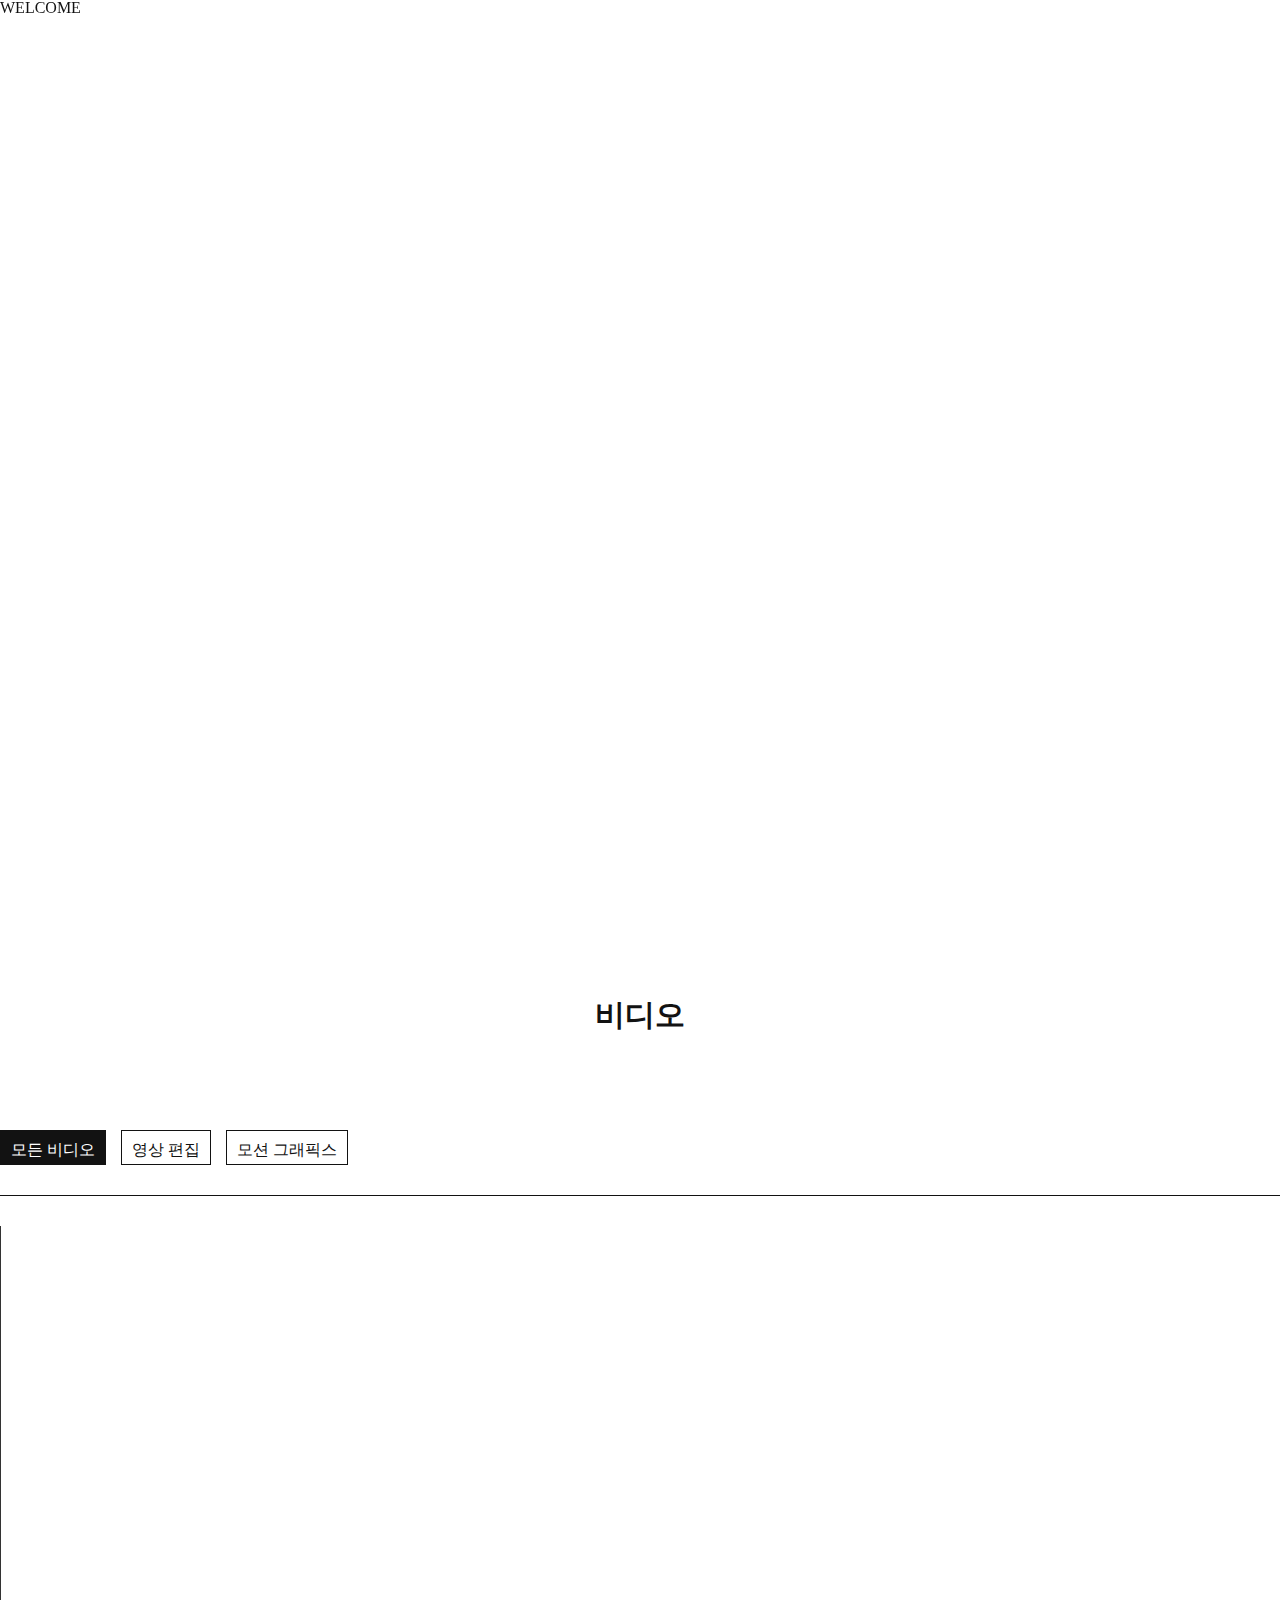
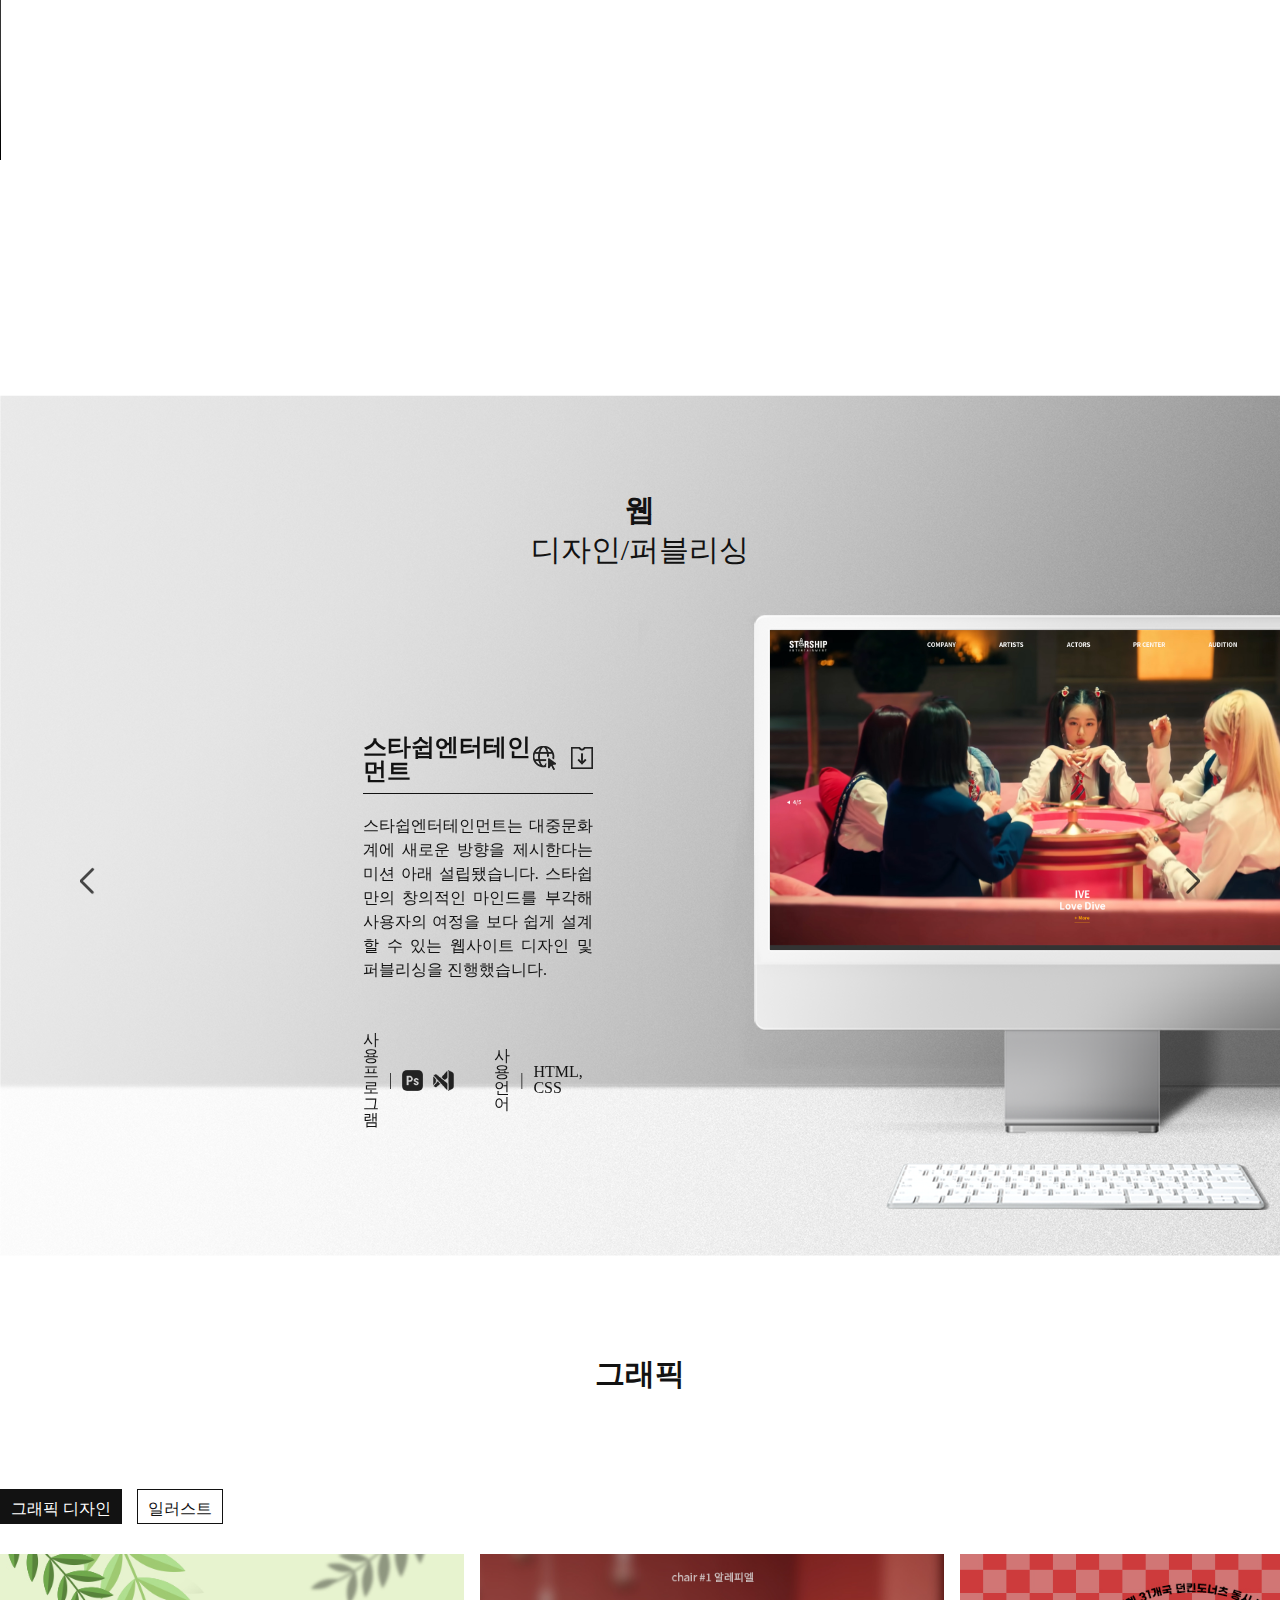
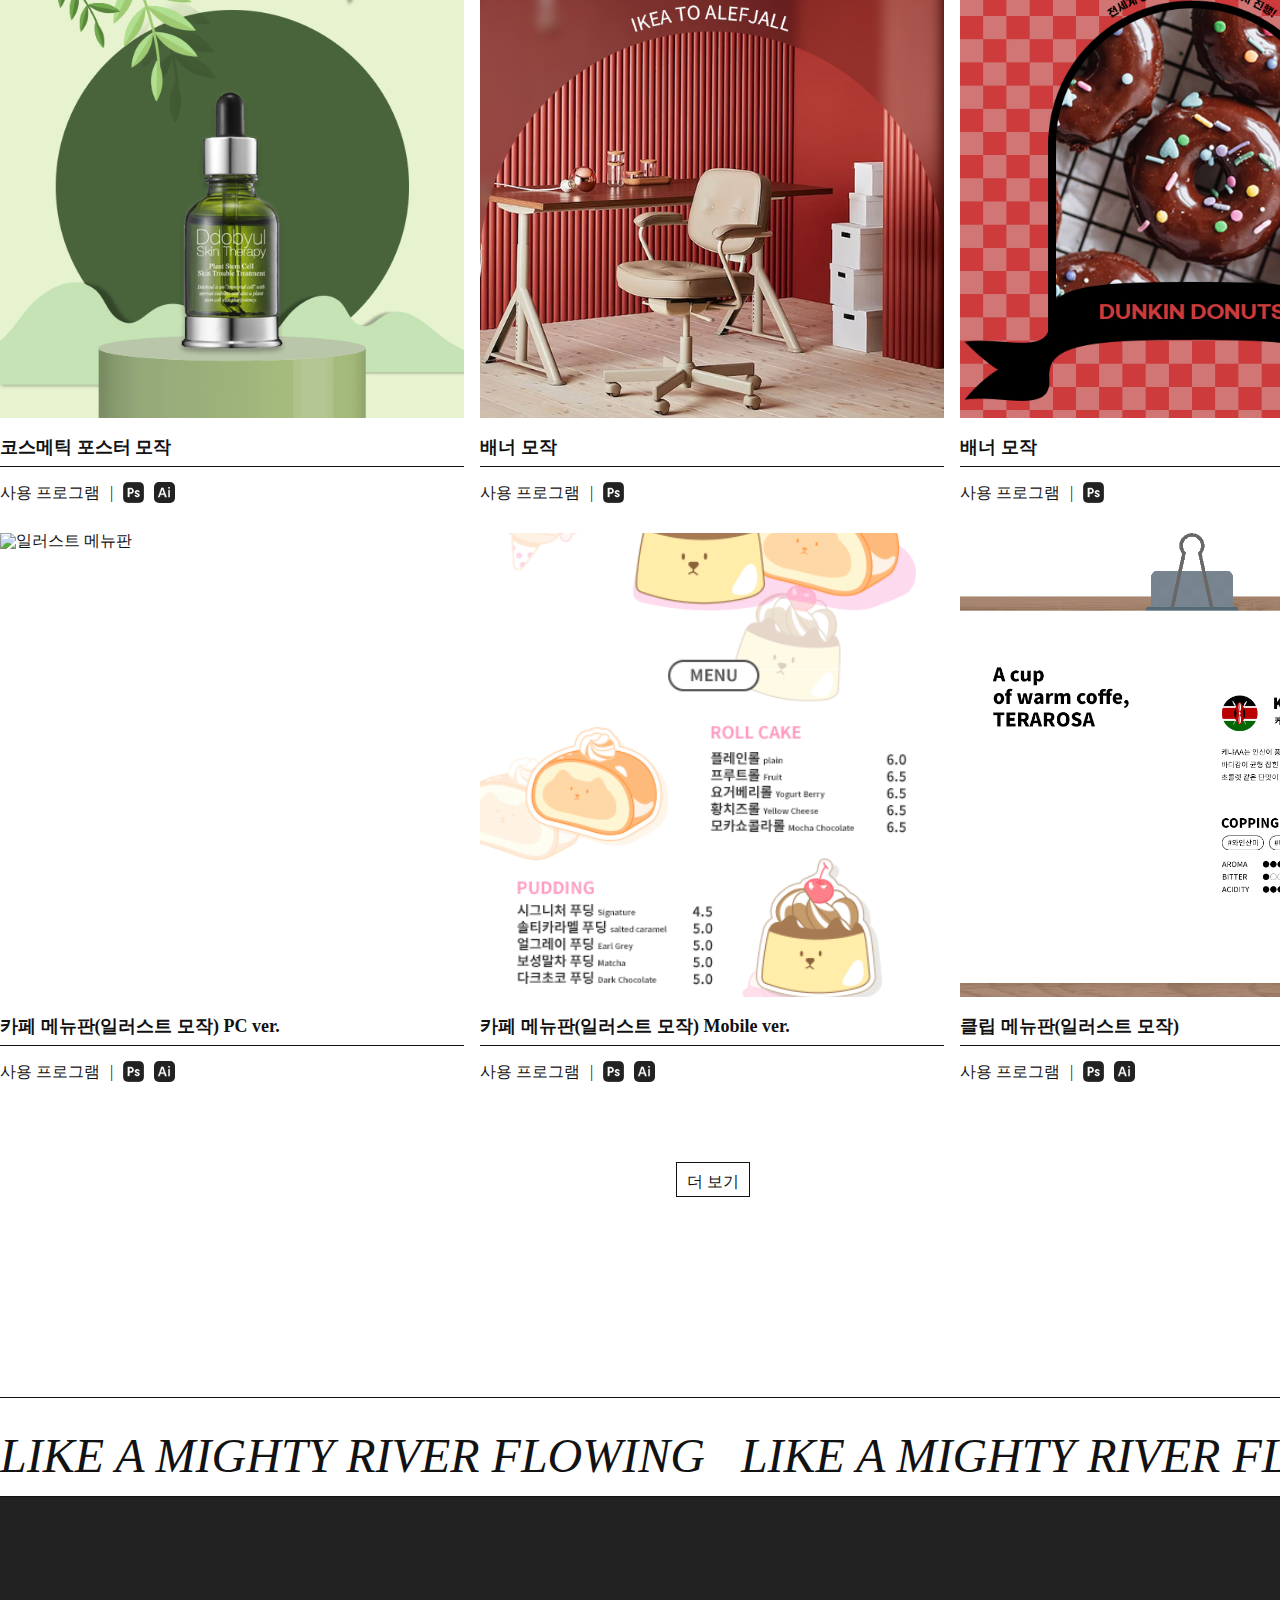
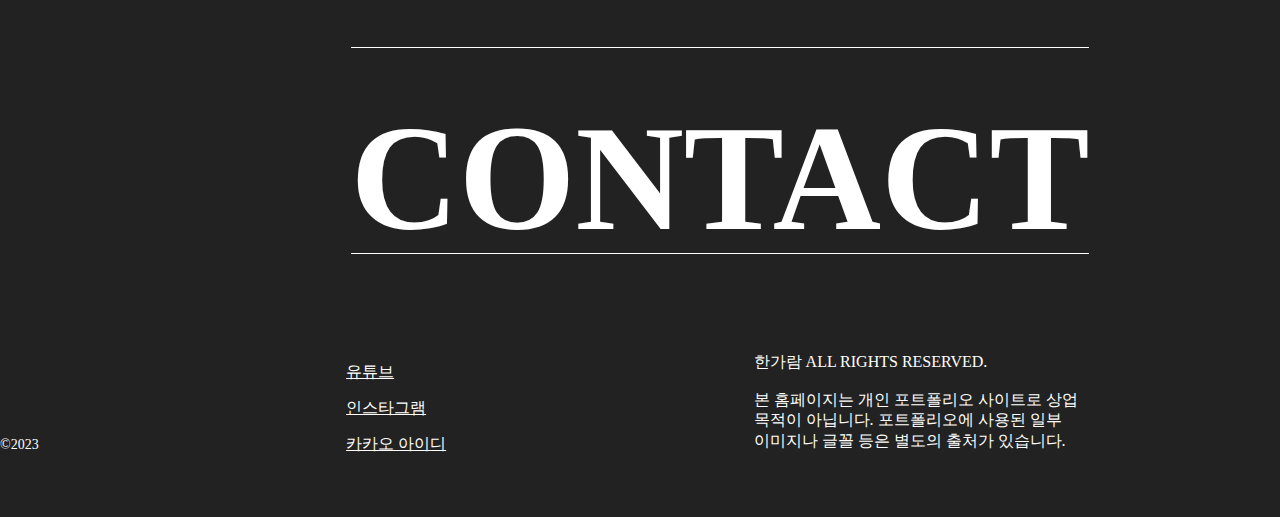
==== commit bec98285: "Add files via upload" ====
--- a/index.html
+++ b/index.html
@@ -21,7 +21,8 @@
 
 <body>
     <div class="loading">
-        <img src="img/loading.gif" alt="loading" />
+        <!-- <img src="img/loading.gif" alt="loading" /> -->
+        <p>WELCOME</p>
     </div> <!-- .loading end -->
 
 
@@ -56,13 +57,7 @@
 
             <div class="left">
                 <h1>LIKE A<br />MIGHTY RIVER<br />FLOWING</h1>
-                <p>한가람, ‘크다’라는 뜻을 더하는 접두사 ‘한-’과 ‘강’의 우리말 ‘가람’을 조합한 순우리말로 큰 강이라는 뜻입니다. 하나의 콘텐츠는 거대한 강과 같습니다. 콘텐츠가 탄생하기까지
-                    창작자
-                    한 사람의 수많은 경험과 배움이 방울방울 모여 각각의 물줄기를 이루고, 타인이라는 이름의 또 다른 물줄기를 만나게 되죠. 각기 다른 곳에서 시작해 크기도, 세기도, 속성도 모두
-                    상이한
-                    물줄기. 이 물줄기들이 서로 휘돌고 부딪고 어울려 마침내 유의미한 흐름을 형성합니다. 그 흐름, 나와 타인과 경험과 관계, 그리고 글과 그림과 소리와 영상이 다면적으로 어우러지는
-                    거대한
-                    강과 같은 콘텐츠를 추구합니다.</p>
+                <p>한가람, ‘크다’라는 뜻을 더하는 접두사 ‘한-’과 ‘강’의 우리말 ‘가람’을 조합한 순우리말로 큰 강이라는 뜻입니다. 하나의 콘텐츠는 커다란 강과 같습니다. 콘텐츠가 탄생하기까지 창작자 한 사람의 수많은 경험과 배움이 방울방울 모여 각각의 물줄기를 이루고, 타인이라는 이름의 또 다른 물줄기를 만나게 되죠. 각기 다른 곳에서 시작해 크기도, 세기도, 속성도 모두 상이한 물줄기. 이 물줄기들이 서로 휘돌고 부딪고 어울려 마침내 유의미한 흐름을 형성합니다. 그 흐름, 나와 타인과 경험과 관계, 그리고 글과 그림과 소리와 영상이 다면적으로 어우러지는 커다란 강과 같은 콘텐츠를 추구합니다.</p>
             </div> <!-- .left end -->
 
             <div class="right">
@@ -80,7 +75,7 @@
                 </ul>
                 <ul>
                     <li>CERTIFICATION</li>
-                    <li>컴퓨터그래픽스운용기능사<br />GTQ Potoshop 1급<br />GTQ Illustrator 1급</li>
+                    <li>컴퓨터그래픽스운용기능사<br />GTQ Photoshop 1급<br />GTQ Illustrator 1급</li>
                 </ul>
                 <ul>
                     <li>SKILLS</li>
@@ -1032,7 +1027,7 @@
 
         setTimeout(function () {
             $('.loading').fadeOut();
-        }, 3000);
+        }, 1500);
 
         $('header div:nth-child(3)').click(function () {
             $('.profile').addClass('on');
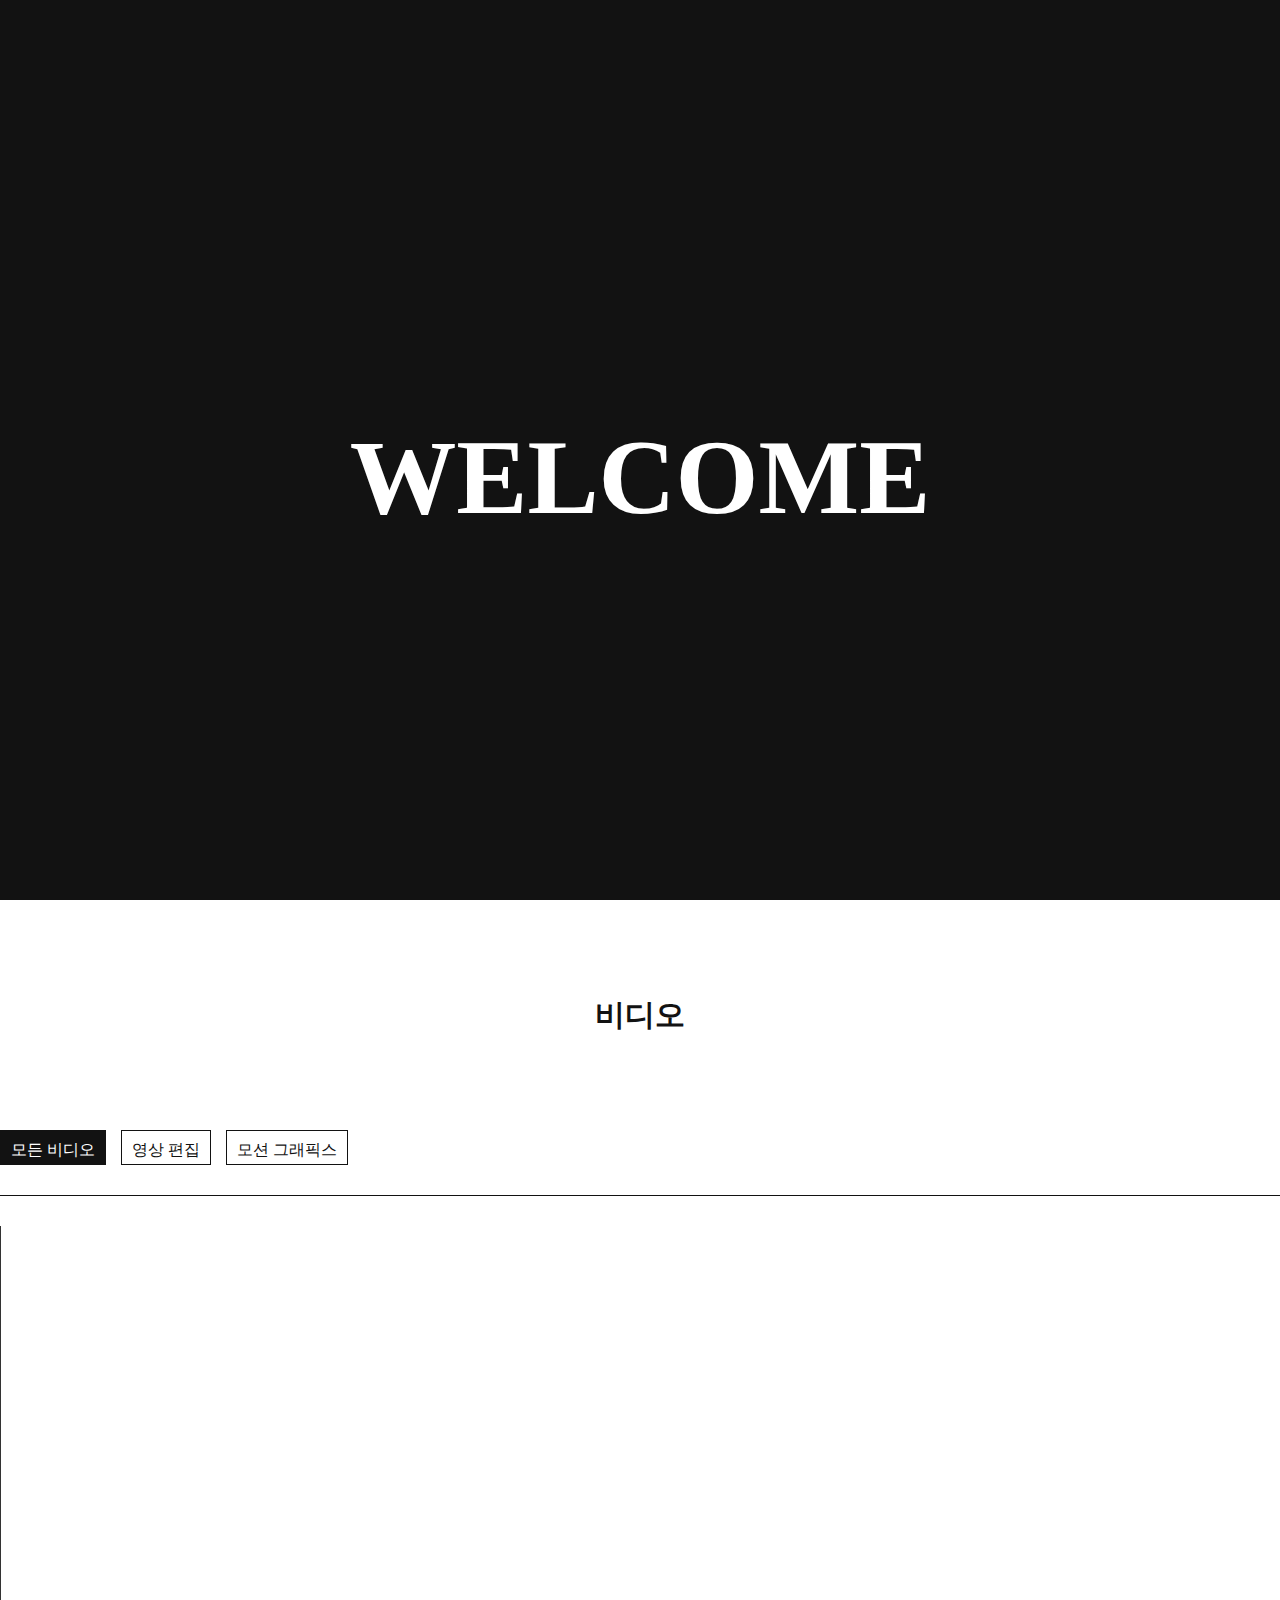
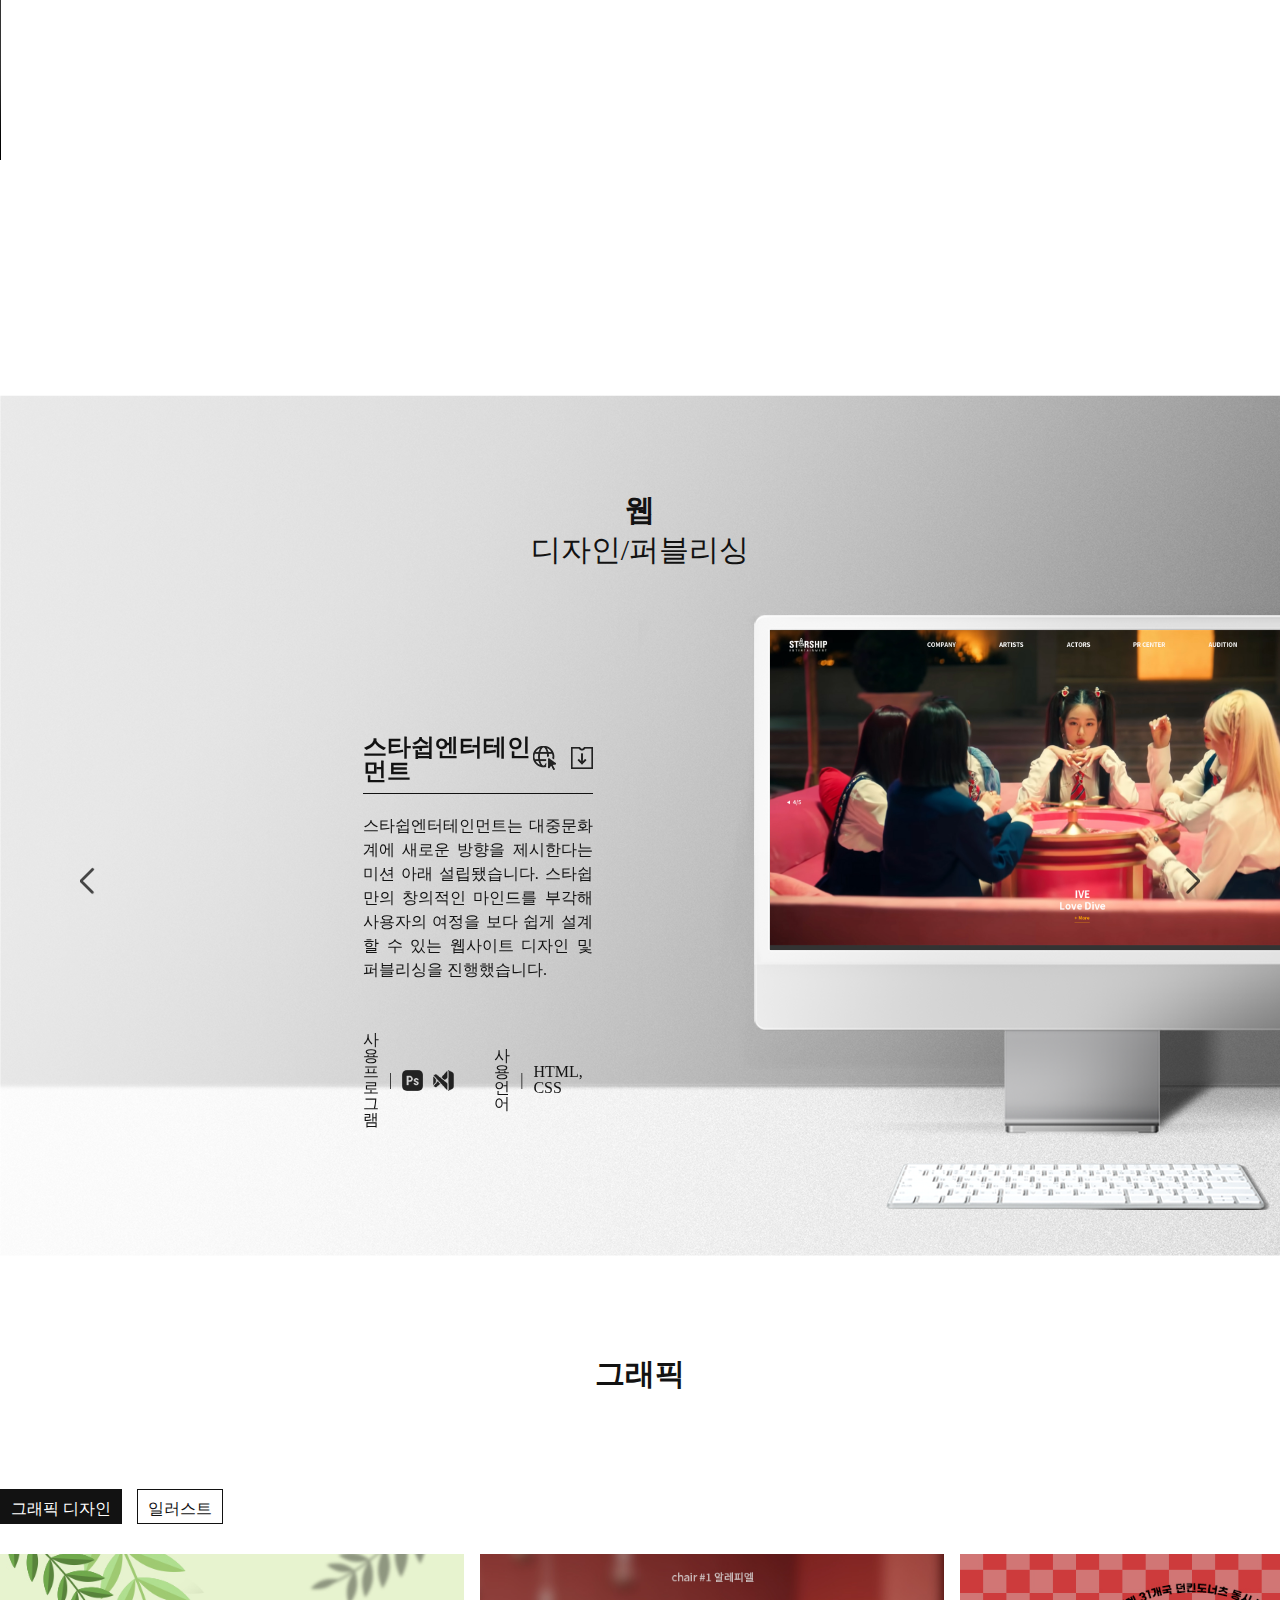
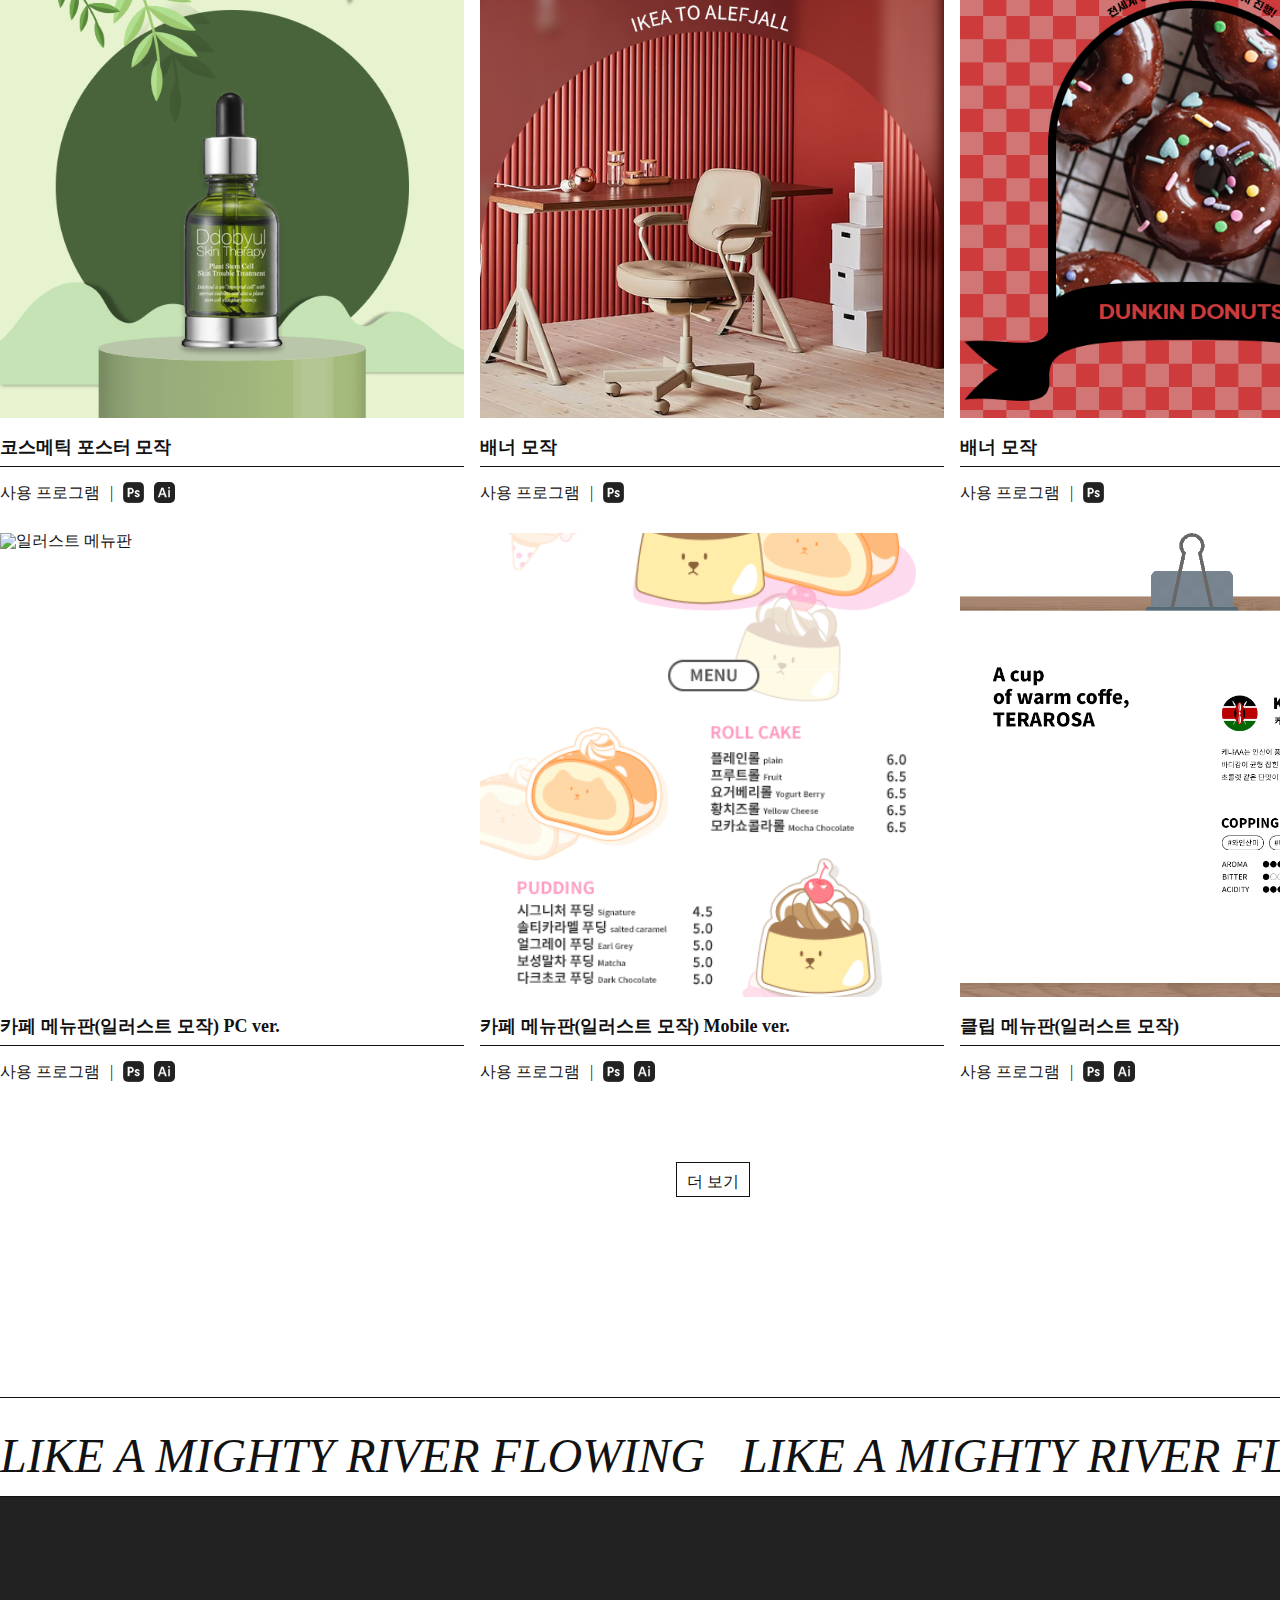
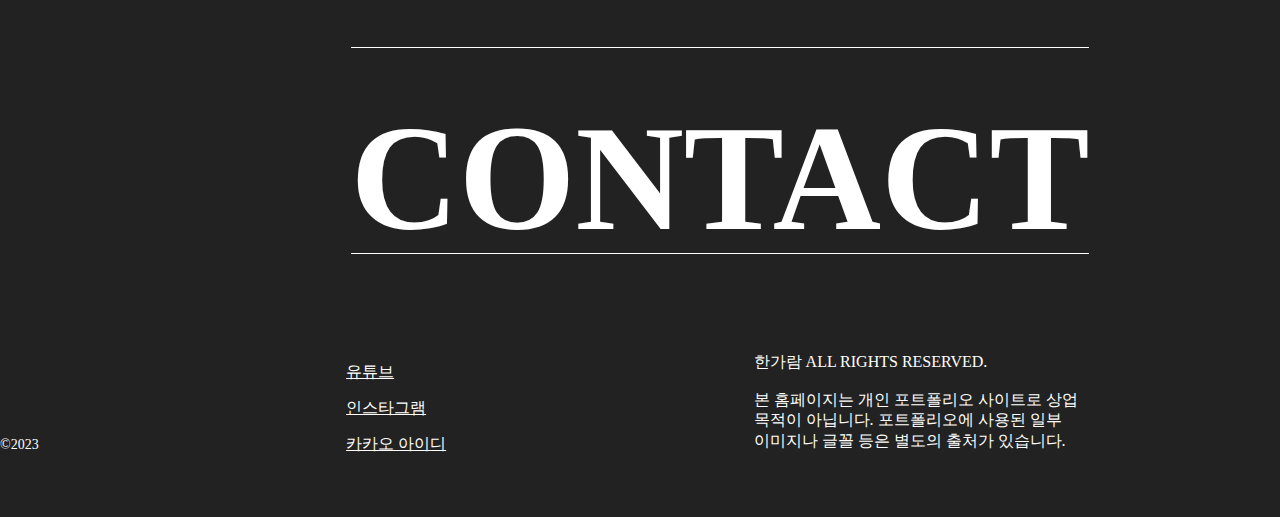
==== commit abdee96b: "Add files via upload" ====
--- a/index.html
+++ b/index.html
@@ -57,7 +57,10 @@
 
             <div class="left">
                 <h1>LIKE A<br />MIGHTY RIVER<br />FLOWING</h1>
-                <p>한가람, ‘크다’라는 뜻을 더하는 접두사 ‘한-’과 ‘강’의 우리말 ‘가람’을 조합한 순우리말로 큰 강이라는 뜻입니다. 하나의 콘텐츠는 커다란 강과 같습니다. 콘텐츠가 탄생하기까지 창작자 한 사람의 수많은 경험과 배움이 방울방울 모여 각각의 물줄기를 이루고, 타인이라는 이름의 또 다른 물줄기를 만나게 되죠. 각기 다른 곳에서 시작해 크기도, 세기도, 속성도 모두 상이한 물줄기. 이 물줄기들이 서로 휘돌고 부딪고 어울려 마침내 유의미한 흐름을 형성합니다. 그 흐름, 나와 타인과 경험과 관계, 그리고 글과 그림과 소리와 영상이 다면적으로 어우러지는 커다란 강과 같은 콘텐츠를 추구합니다.</p>
+                <p>한가람, ‘크다’라는 뜻을 더하는 접두사 ‘한-’과 ‘강’의 우리말 ‘가람’을 조합한 순우리말로 큰 강이라는 뜻입니다. 하나의 콘텐츠는 커다란 강과 같습니다. 콘텐츠가 탄생하기까지
+                    창작자 한 사람의 수많은 경험과 배움이 방울방울 모여 각각의 물줄기를 이루고, 타인이라는 이름의 또 다른 물줄기를 만나게 되죠. 각기 다른 곳에서 시작해 크기도, 세기도, 속성도
+                    모두 상이한 물줄기. 이 물줄기들이 서로 휘돌고 부딪고 어울려 마침내 유의미한 흐름을 형성합니다. 그 흐름, 나와 타인과 경험과 관계, 그리고 글과 그림과 소리와 영상이 다면적으로
+                    어우러지는 커다란 강과 같은 콘텐츠를 추구합니다.</p>
             </div> <!-- .left end -->
 
             <div class="right">
@@ -746,65 +749,65 @@
 
                         <div class="hidden">
 
-                        <div class="item">
-                            <a href="img/graphic_banner03.jpg" data-fancybox="images">
-                                <img src="img/graphic_banner03.jpg" alt="배너" />
-                            </a>
-                            <h5>배너 모작</h5>
-                            <div class="tools">
-                                <p>사용 프로그램</p>
-                                <p>|</p>
-                                <img src="img/icon_photoshop.png" alt="photoshop" />
-                            </div>
-                        </div> <!-- .item 07 end -->
-
-                        <div class="item">
-                            <a href="img/graphic_banner04.jpg" data-fancybox="images">
-                                <img src="img/graphic_banner04.jpg" alt="배너" />
-                            </a>
-                            <h5>배너 모작</h5>
-                            <div class="tools">
-                                <p>사용 프로그램</p>
-                                <p>|</p>
-                                <img src="img/icon_photoshop.png" alt="photoshop" />
-                            </div>
-                        </div> <!-- .item 08 end -->
-
-                        <div class="item">
-                            <a href="img/graphic_banner05.jpg" data-fancybox="images">
-                                <img src="img/graphic_banner05.jpg" alt="배너" />
-                            </a>
-                            <h5>배너 모작</h5>
-                            <div class="tools">
-                                <p>사용 프로그램</p>
-                                <p>|</p>
-                                <img src="img/icon_photoshop.png" alt="photoshop" />
-                            </div>
-                        </div> <!-- .item 09 end -->
-
-                        <div class="item">
-                            <a href="img/graphic_banner06.jpg" data-fancybox="images">
-                                <img src="img/graphic_banner06.jpg" alt="배너" />
-                            </a>
-                            <h5>배너 모작</h5>
-                            <div class="tools">
-                                <p>사용 프로그램</p>
-                                <p>|</p>
-                                <img src="img/icon_photoshop.png" alt="photoshop" />
-                            </div>
-                        </div> <!-- .item 10 end -->
-
-                        <div class="item">
-                            <a href="img/graphic_banner07.jpg" data-fancybox="images">
-                                <img src="img/graphic_banner07.jpg" alt="배너" />
-                            </a>
-                            <h5>배너 모작</h5>
-                            <div class="tools">
-                                <p>사용 프로그램</p>
-                                <p>|</p>
-                                <img src="img/icon_photoshop.png" alt="photoshop" />
-                            </div>
-                        </div> <!-- .item 11 end -->
+                            <div class="item">
+                                <a href="img/graphic_banner03.jpg" data-fancybox="images">
+                                    <img src="img/graphic_banner03.jpg" alt="배너" />
+                                </a>
+                                <h5>배너 모작</h5>
+                                <div class="tools">
+                                    <p>사용 프로그램</p>
+                                    <p>|</p>
+                                    <img src="img/icon_photoshop.png" alt="photoshop" />
+                                </div>
+                            </div> <!-- .item 07 end -->
+
+                            <div class="item">
+                                <a href="img/graphic_banner04.jpg" data-fancybox="images">
+                                    <img src="img/graphic_banner04.jpg" alt="배너" />
+                                </a>
+                                <h5>배너 모작</h5>
+                                <div class="tools">
+                                    <p>사용 프로그램</p>
+                                    <p>|</p>
+                                    <img src="img/icon_photoshop.png" alt="photoshop" />
+                                </div>
+                            </div> <!-- .item 08 end -->
+
+                            <div class="item">
+                                <a href="img/graphic_banner05.jpg" data-fancybox="images">
+                                    <img src="img/graphic_banner05.jpg" alt="배너" />
+                                </a>
+                                <h5>배너 모작</h5>
+                                <div class="tools">
+                                    <p>사용 프로그램</p>
+                                    <p>|</p>
+                                    <img src="img/icon_photoshop.png" alt="photoshop" />
+                                </div>
+                            </div> <!-- .item 09 end -->
+
+                            <div class="item">
+                                <a href="img/graphic_banner06.jpg" data-fancybox="images">
+                                    <img src="img/graphic_banner06.jpg" alt="배너" />
+                                </a>
+                                <h5>배너 모작</h5>
+                                <div class="tools">
+                                    <p>사용 프로그램</p>
+                                    <p>|</p>
+                                    <img src="img/icon_photoshop.png" alt="photoshop" />
+                                </div>
+                            </div> <!-- .item 10 end -->
+
+                            <div class="item">
+                                <a href="img/graphic_banner07.jpg" data-fancybox="images">
+                                    <img src="img/graphic_banner07.jpg" alt="배너" />
+                                </a>
+                                <h5>배너 모작</h5>
+                                <div class="tools">
+                                    <p>사용 프로그램</p>
+                                    <p>|</p>
+                                    <img src="img/icon_photoshop.png" alt="photoshop" />
+                                </div>
+                            </div> <!-- .item 11 end -->
 
                         </div> <!-- .hidden end -->
 
@@ -902,29 +905,29 @@
 
                         <div class="hidden">
 
-                        <div class="item">
-                            <a href="img/graphic_banner03.jpg" data-fancybox="images">
-                                <img src="img/graphic_banner03.jpg" alt="배너" />
-                            </a>
-                            <h5>배너 모작</h5>
-                            <div class="tools">
-                                <p>사용 프로그램</p>
-                                <p>|</p>
-                                <img src="img/icon_photoshop.png" alt="photoshop" />
-                            </div>
-                        </div> <!-- .item 07 end -->
-
-                        <div class="item">
-                            <a href="img/graphic_banner04.jpg" data-fancybox="images">
-                                <img src="img/graphic_banner04.jpg" alt="배너" />
-                            </a>
-                            <h5>배너 모작</h5>
-                            <div class="tools">
-                                <p>사용 프로그램</p>
-                                <p>|</p>
-                                <img src="img/icon_photoshop.png" alt="photoshop" />
-                            </div>
-                        </div> <!-- .item 08 end -->
+                            <div class="item">
+                                <a href="img/graphic_banner03.jpg" data-fancybox="images">
+                                    <img src="img/graphic_banner03.jpg" alt="배너" />
+                                </a>
+                                <h5>배너 모작</h5>
+                                <div class="tools">
+                                    <p>사용 프로그램</p>
+                                    <p>|</p>
+                                    <img src="img/icon_photoshop.png" alt="photoshop" />
+                                </div>
+                            </div> <!-- .item 07 end -->
+
+                            <div class="item">
+                                <a href="img/graphic_banner04.jpg" data-fancybox="images">
+                                    <img src="img/graphic_banner04.jpg" alt="배너" />
+                                </a>
+                                <h5>배너 모작</h5>
+                                <div class="tools">
+                                    <p>사용 프로그램</p>
+                                    <p>|</p>
+                                    <img src="img/icon_photoshop.png" alt="photoshop" />
+                                </div>
+                            </div> <!-- .item 08 end -->
 
                         </div> <!-- .hidden end -->
 
@@ -1002,6 +1005,11 @@
 
 
     <script>
+
+        setTimeout(function () {
+            $('.loading').fadeOut();
+        }, 1500);
+
         var swiper = new Swiper(".video", {
             slidesPerView: 2,
             centeredSlides: true,
@@ -1025,10 +1033,6 @@
         });
 
 
-        setTimeout(function () {
-            $('.loading').fadeOut();
-        }, 1500);
-
         $('header div:nth-child(3)').click(function () {
             $('.profile').addClass('on');
         });
--- a/css/main.css
+++ b/css/main.css
@@ -8,16 +8,31 @@
     position: fixed;
     top: 0;
     left: 0;
-    background-color: #fff;
+    background-color: #121212;
     z-index: 20;
 }
 
-.loading img {
+.loading p {
+    display: inline-block;
+    font-family: 'LeferiPoint-BlackA';
+    font-size: 80pt;
+    font-weight: 700;
+    text-align: center;
+    color: #fff;
+    padding-top: 55px;
+    position: absolute;
+    top: 50%;
+    left: 50%;
+    transform: translate(-50%, -50%);
+}
+
+
+/* .loading img {
     position: absolute;
     top: 50%;
     left: 50%;
     transform: translateY(-50%);
-}
+} */
 
 /* 🐺 .header */
 
@@ -126,6 +141,7 @@
     width: 612px;
     line-height: 1.8;
     margin-top: 80px;
+    text-align: justify;
 }
 
 .profile .inner .right {
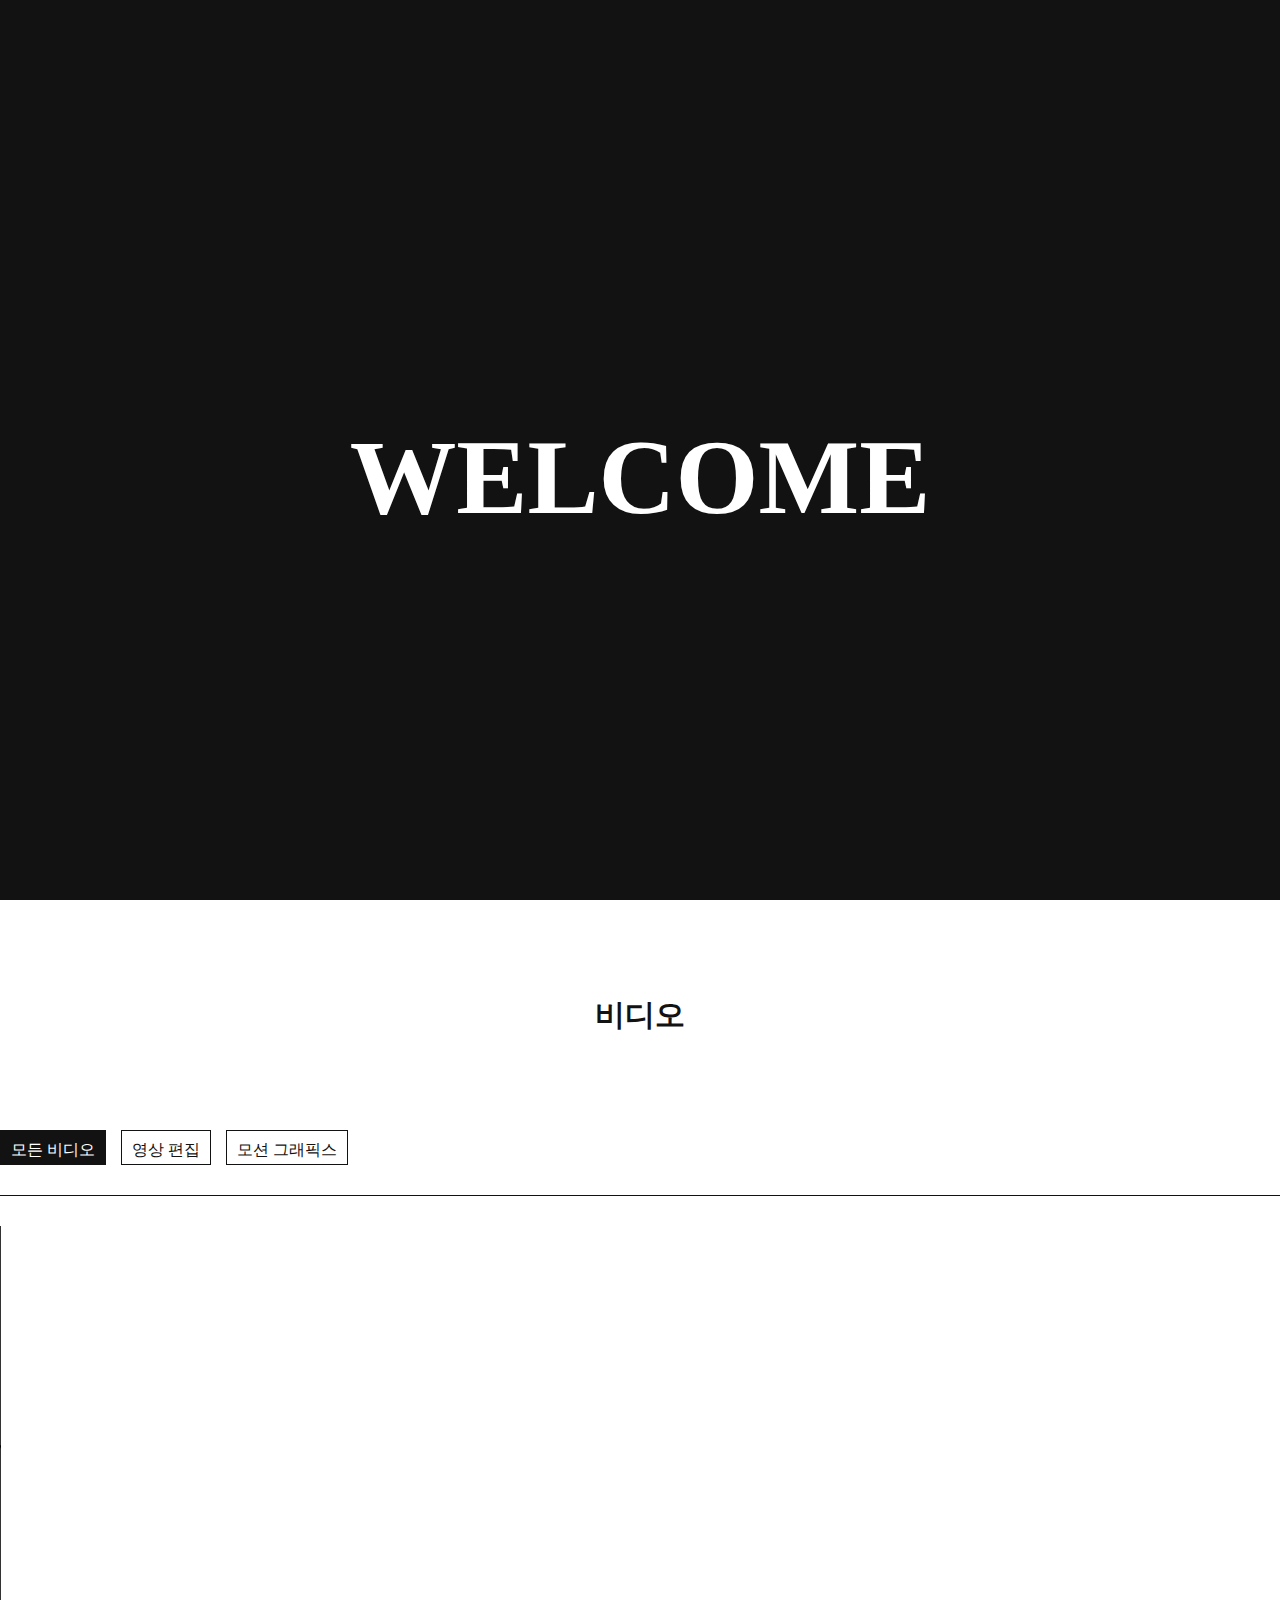
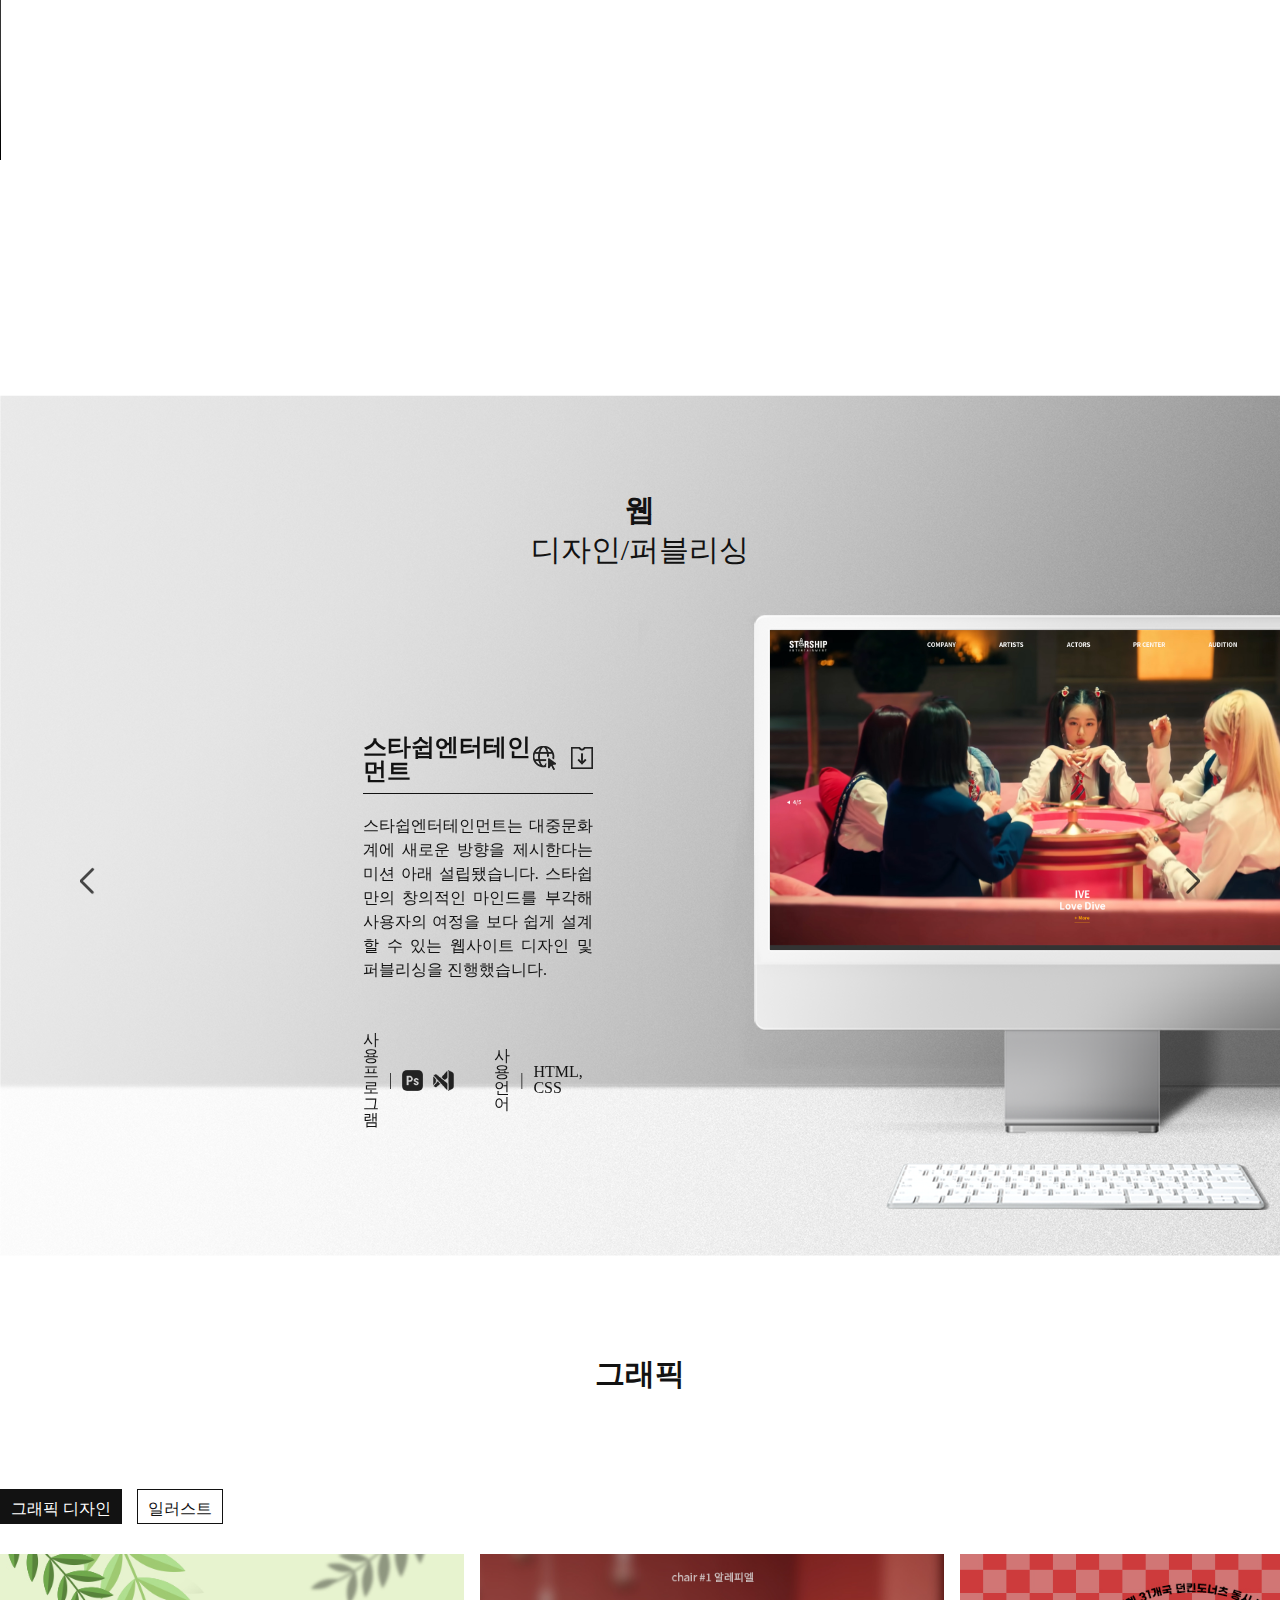
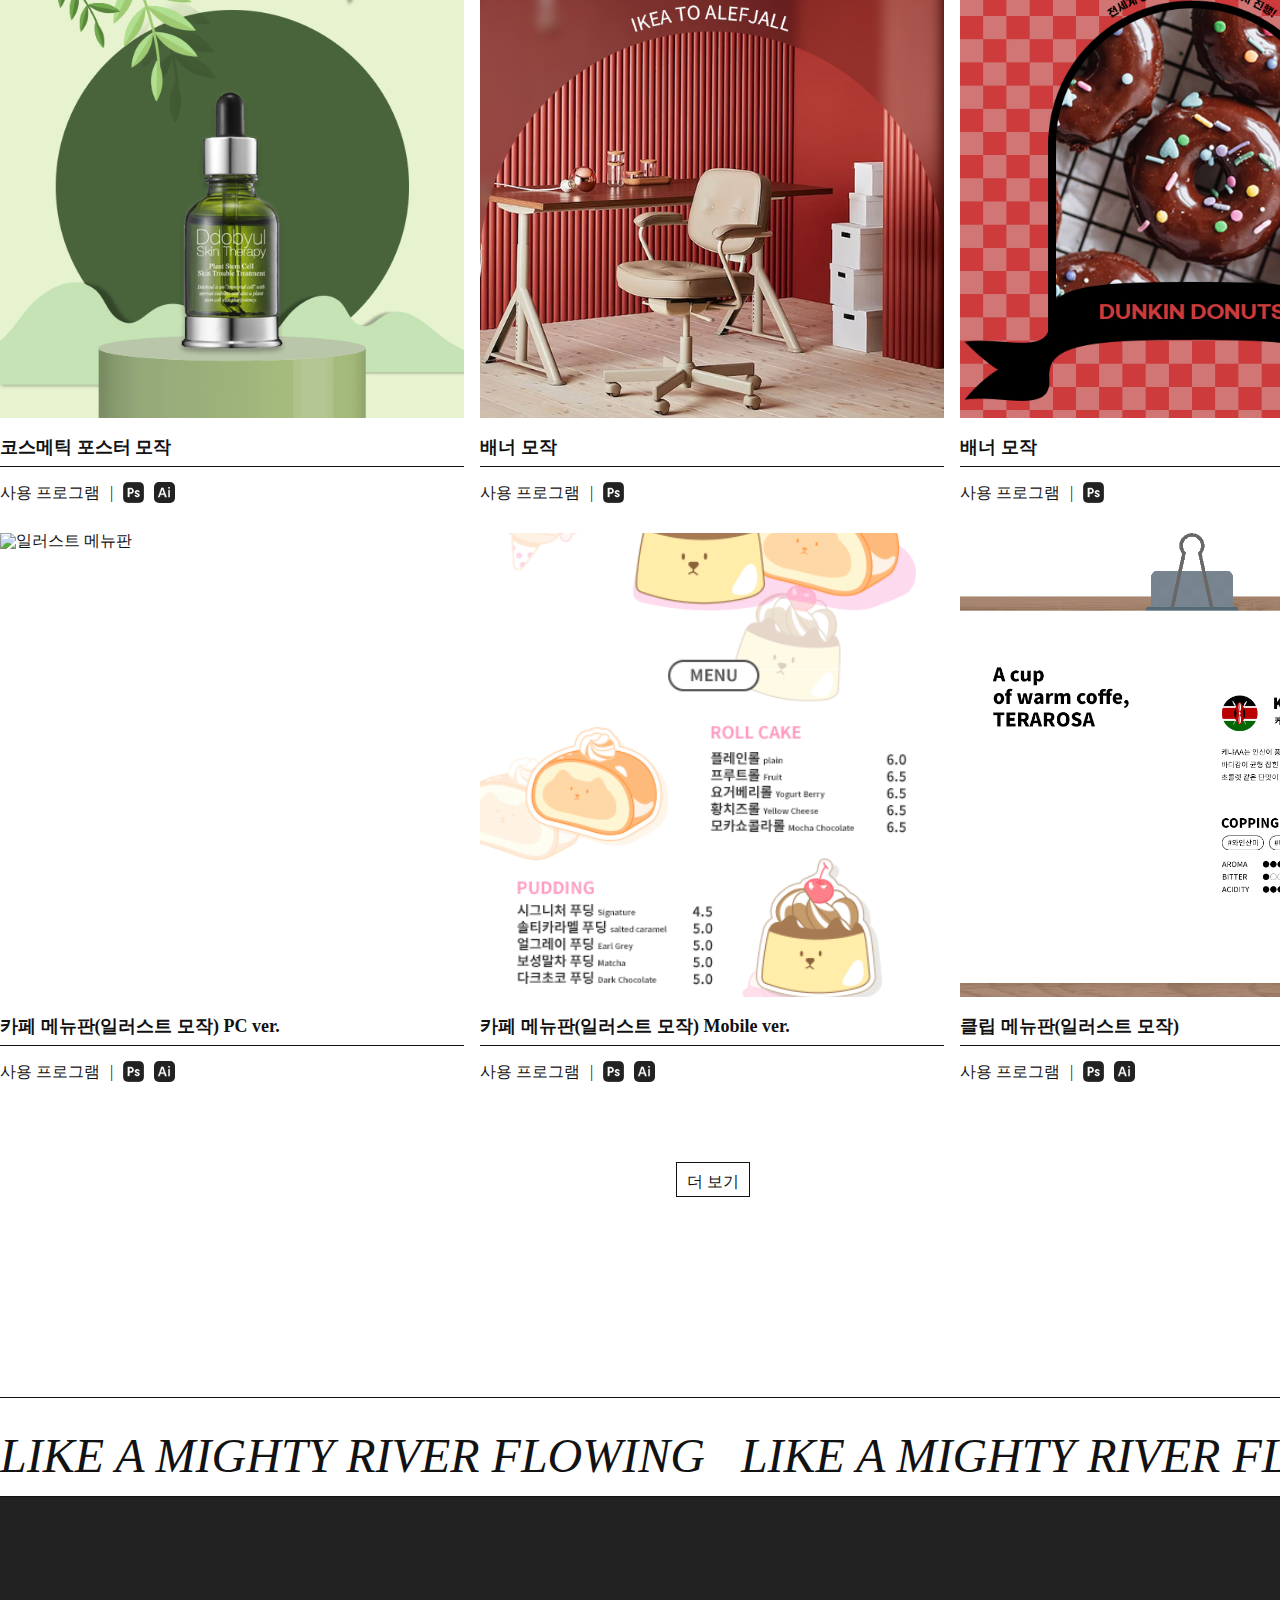
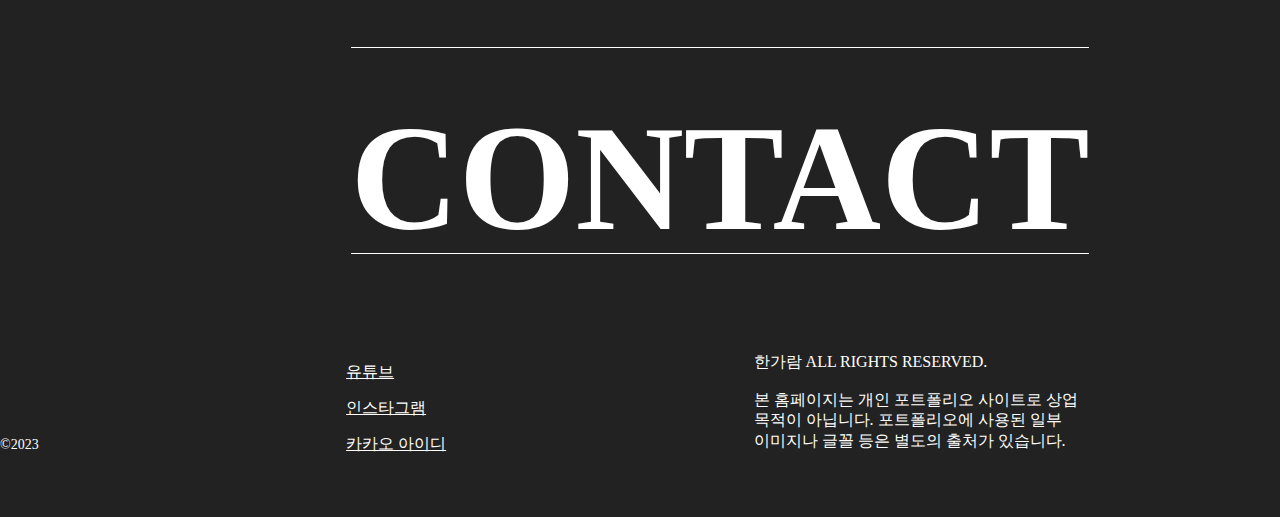
==== commit bdfba13b: "Add files via upload" ====
--- a/index.html
+++ b/index.html
@@ -1006,6 +1006,91 @@
 
     <script>
 
+
+        $('header div:nth-child(3)').click(function () {
+            $('.profile').addClass('on');
+        });
+
+        $('.profile .icon img').click(function () {
+            $('.profile').removeClass('on');
+        });
+
+        $('.video .tab_menu li').click(function () {
+            $('.video .tab_menu li').removeClass('on');
+            $(this).addClass('on');
+
+            $('.video .list_in').removeClass('on');
+            $('.video .list_in').eq($(this).index()).addClass('on');
+        });
+
+        $('.graphic .tab_menu li').click(function () {
+            $('.graphic .tab_menu li').removeClass('on');
+            $(this).addClass('on');
+
+            $('.graphic .list_in').removeClass('on');
+            $('.graphic .list_in').eq($(this).index()).addClass('on');
+
+            $('.graphic .list_in .close').removeClass('on');
+
+            $('.graphic .list_in .hidden').removeClass('on');
+
+            $('.graphic .list_in .more').removeClass('on');
+        });
+
+
+        $(window).scroll(function () {
+            let scrollBar = $(window).scrollTop() + 100;
+
+            console.log(scrollBar)
+
+            if (scrollBar < $('.video').offset().top) {
+                $('header ul li').removeClass('on');
+            }
+
+            if (scrollBar > $('.video').offset().top) {
+                $('header ul li').removeClass('on');
+                $('header ul li:nth-child(1)').addClass('on')
+            }
+
+            if (scrollBar > $('.web').offset().top) {
+                $('header ul li').removeClass('on');
+                $('header ul li:nth-child(2)').addClass('on')
+            }
+
+            if (scrollBar > $('.graphic').offset().top) {
+                $('header ul li').removeClass('on');
+                $('header ul li:nth-child(3)').addClass('on')
+            }
+
+        });
+
+        $('header ul li').click(function () {
+            let page = $('section').eq($(this).index()).offset().top - 99;
+
+            $('html, body').animate({
+                scrollTop: page
+            })
+
+            $('header ul li').removeClass('on');
+            $(this).addClass('on');
+        });
+
+        $('.graphic .list_in .more').click(function () {
+            $('.graphic .list_in .wrap .hidden').addClass('on');
+
+            $(this).addClass('on');
+
+            $('.graphic .list_in .close').addClass('on');
+        });
+
+        $('.graphic .list_in .close').click(function () {
+            $('.graphic .list_in .wrap .hidden').removeClass('on');
+
+            $(this).removeClass('on');
+
+            $('.graphic .list_in .more').removeClass('on');
+        });
+
         setTimeout(function () {
             $('.loading').fadeOut();
         }, 1500);
@@ -1032,91 +1117,6 @@
             },
         });
 
-
-        $('header div:nth-child(3)').click(function () {
-            $('.profile').addClass('on');
-        });
-
-        $('.profile .icon img').click(function () {
-            $('.profile').removeClass('on');
-        });
-
-        $('.video .tab_menu li').click(function () {
-            $('.video .tab_menu li').removeClass('on');
-            $(this).addClass('on');
-
-            $('.video .list_in').removeClass('on');
-            $('.video .list_in').eq($(this).index()).addClass('on');
-        });
-
-        $('.graphic .tab_menu li').click(function () {
-            $('.graphic .tab_menu li').removeClass('on');
-            $(this).addClass('on');
-
-            $('.graphic .list_in').removeClass('on');
-            $('.graphic .list_in').eq($(this).index()).addClass('on');
-
-            $('.graphic .list_in .close').removeClass('on');
-
-            $('.graphic .list_in .hidden').removeClass('on');
-
-            $('.graphic .list_in .more').removeClass('on');
-        });
-
-
-        $(window).scroll(function () {
-            let scrollBar = $(window).scrollTop() + 100;
-
-            console.log(scrollBar)
-
-            if (scrollBar < $('.video').offset().top) {
-                $('header ul li').removeClass('on');
-            }
-
-            if (scrollBar > $('.video').offset().top) {
-                $('header ul li').removeClass('on');
-                $('header ul li:nth-child(1)').addClass('on')
-            }
-
-            if (scrollBar > $('.web').offset().top) {
-                $('header ul li').removeClass('on');
-                $('header ul li:nth-child(2)').addClass('on')
-            }
-
-            if (scrollBar > $('.graphic').offset().top) {
-                $('header ul li').removeClass('on');
-                $('header ul li:nth-child(3)').addClass('on')
-            }
-
-        });
-
-        $('header ul li').click(function () {
-            let page = $('section').eq($(this).index()).offset().top - 99;
-
-            $('html, body').animate({
-                scrollTop: page
-            })
-
-            $('header ul li').removeClass('on');
-            $(this).addClass('on');
-        });
-
-        $('.graphic .list_in .more').click(function () {
-            $('.graphic .list_in .wrap .hidden').addClass('on');
-
-            $(this).addClass('on');
-
-            $('.graphic .list_in .close').addClass('on');
-        });
-
-        $('.graphic .list_in .close').click(function () {
-            $('.graphic .list_in .wrap .hidden').removeClass('on');
-
-            $(this).removeClass('on');
-
-            $('.graphic .list_in .more').removeClass('on');
-        });
-
     </script>
 </body>
 
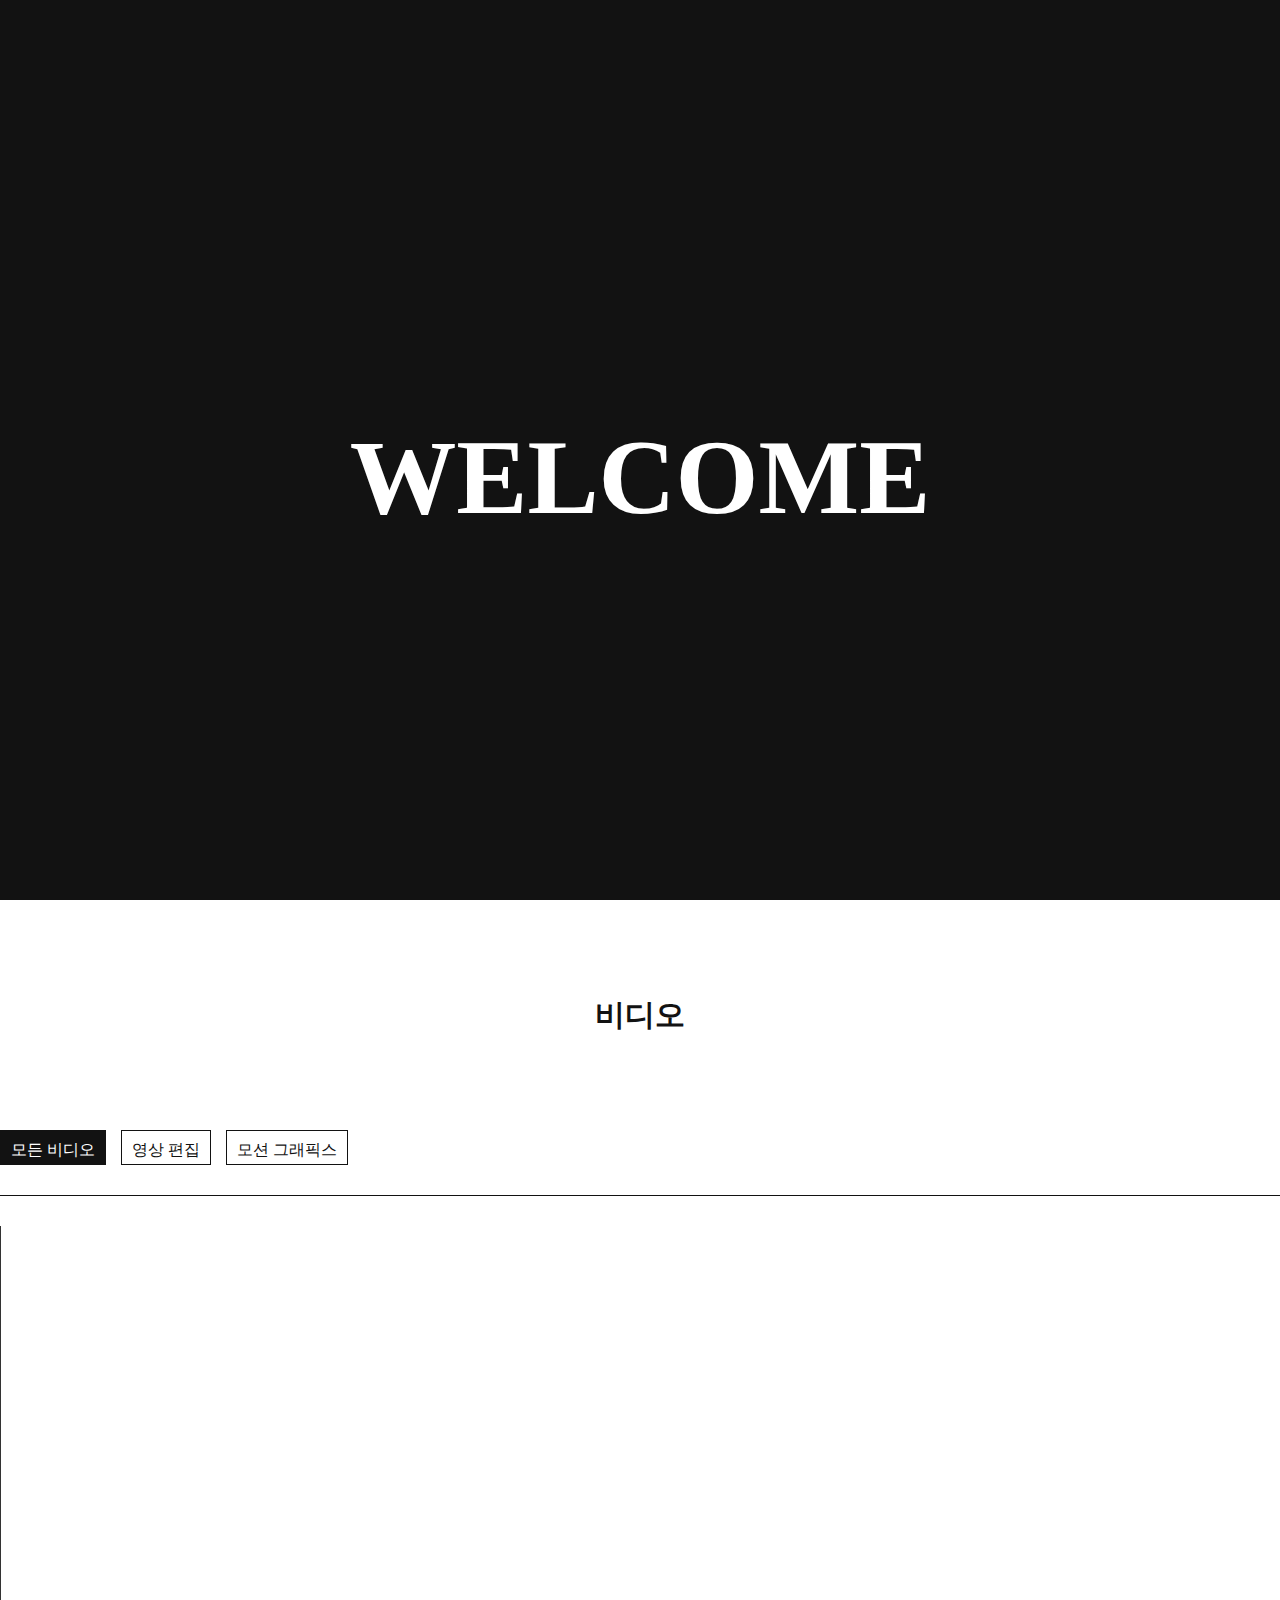
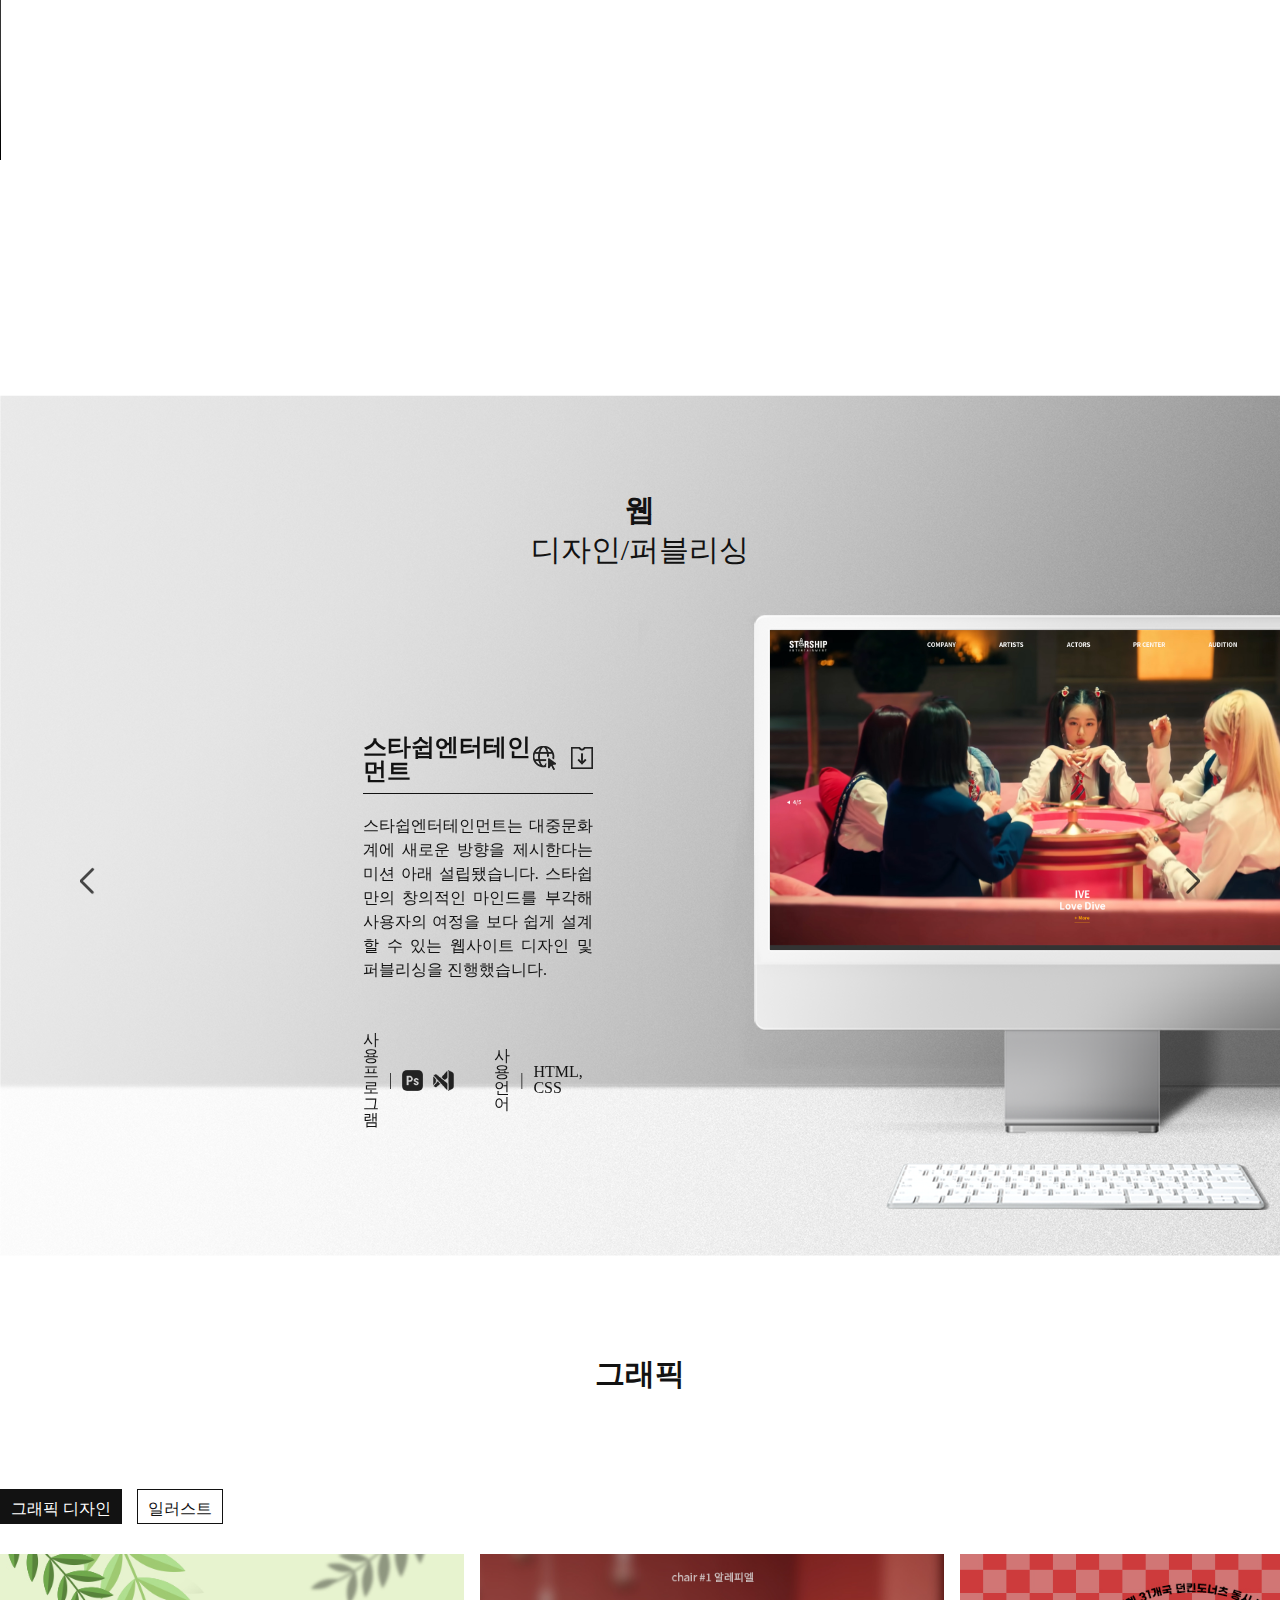
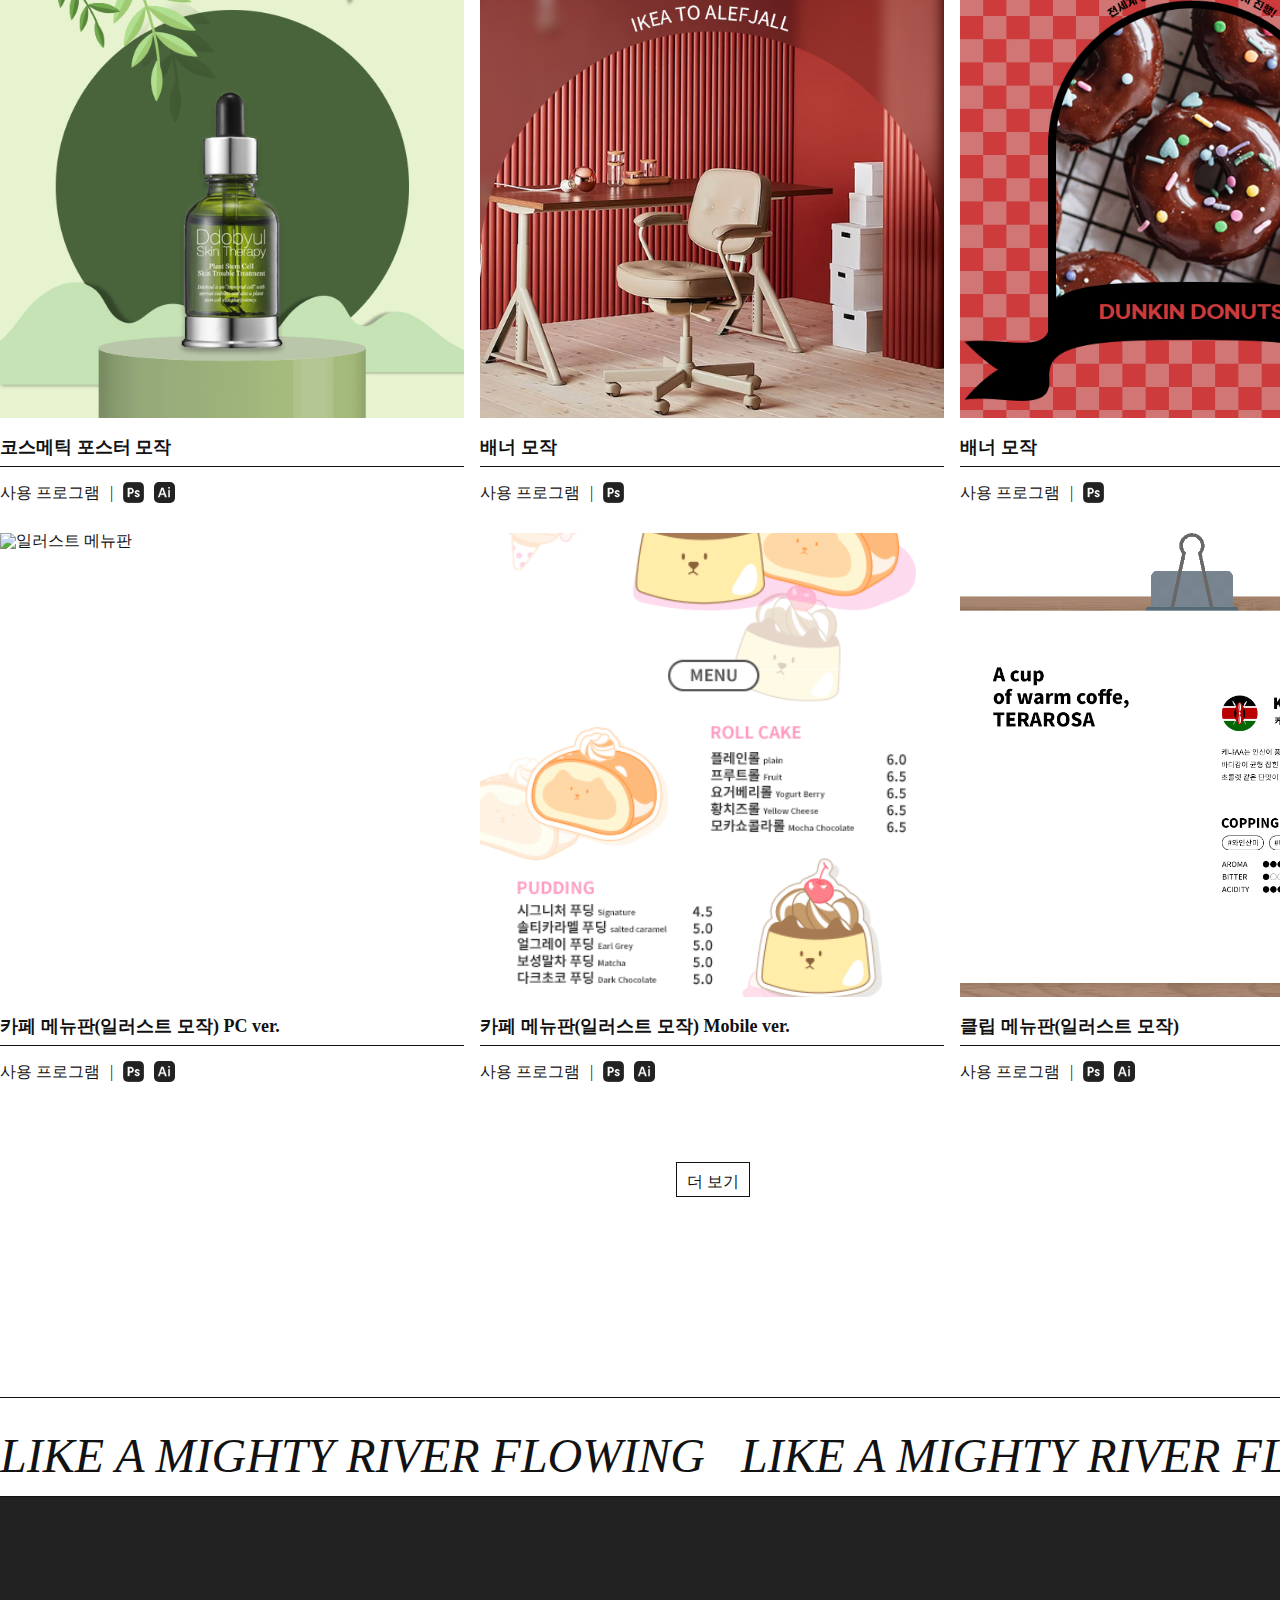
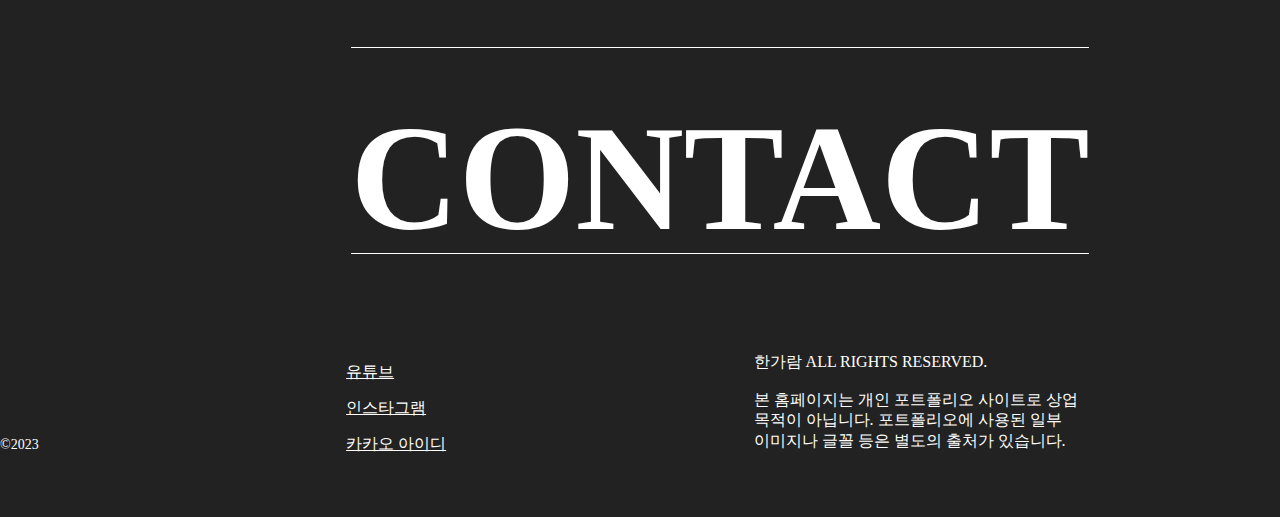
==== commit f03940be: "Add files via upload" ====
--- a/index.html
+++ b/index.html
@@ -1038,32 +1038,6 @@
         });
 
 
-        $(window).scroll(function () {
-            let scrollBar = $(window).scrollTop() + 100;
-
-            console.log(scrollBar)
-
-            if (scrollBar < $('.video').offset().top) {
-                $('header ul li').removeClass('on');
-            }
-
-            if (scrollBar > $('.video').offset().top) {
-                $('header ul li').removeClass('on');
-                $('header ul li:nth-child(1)').addClass('on')
-            }
-
-            if (scrollBar > $('.web').offset().top) {
-                $('header ul li').removeClass('on');
-                $('header ul li:nth-child(2)').addClass('on')
-            }
-
-            if (scrollBar > $('.graphic').offset().top) {
-                $('header ul li').removeClass('on');
-                $('header ul li:nth-child(3)').addClass('on')
-            }
-
-        });
-
         $('header ul li').click(function () {
             let page = $('section').eq($(this).index()).offset().top - 99;
 
@@ -1090,6 +1064,7 @@
 
             $('.graphic .list_in .more').removeClass('on');
         });
+
 
         setTimeout(function () {
             $('.loading').fadeOut();
@@ -1117,6 +1092,34 @@
             },
         });
 
+        $(window).scroll(function () {
+            let scrollBar = $(window).scrollTop() + 100;
+
+            console.log(scrollBar)
+
+            if (scrollBar < $('.video').offset().top) {
+                $('header ul li').removeClass('on');
+            }
+
+            if (scrollBar > $('.video').offset().top) {
+                $('header ul li').removeClass('on');
+                $('header ul li:nth-child(1)').addClass('on')
+            }
+
+            if (scrollBar > $('.web').offset().top) {
+                $('header ul li').removeClass('on');
+                $('header ul li:nth-child(2)').addClass('on')
+            }
+
+            if (scrollBar > $('.graphic').offset().top) {
+                $('header ul li').removeClass('on');
+                $('header ul li:nth-child(3)').addClass('on')
+            }
+
+        });
+
+
+
     </script>
 </body>
 
